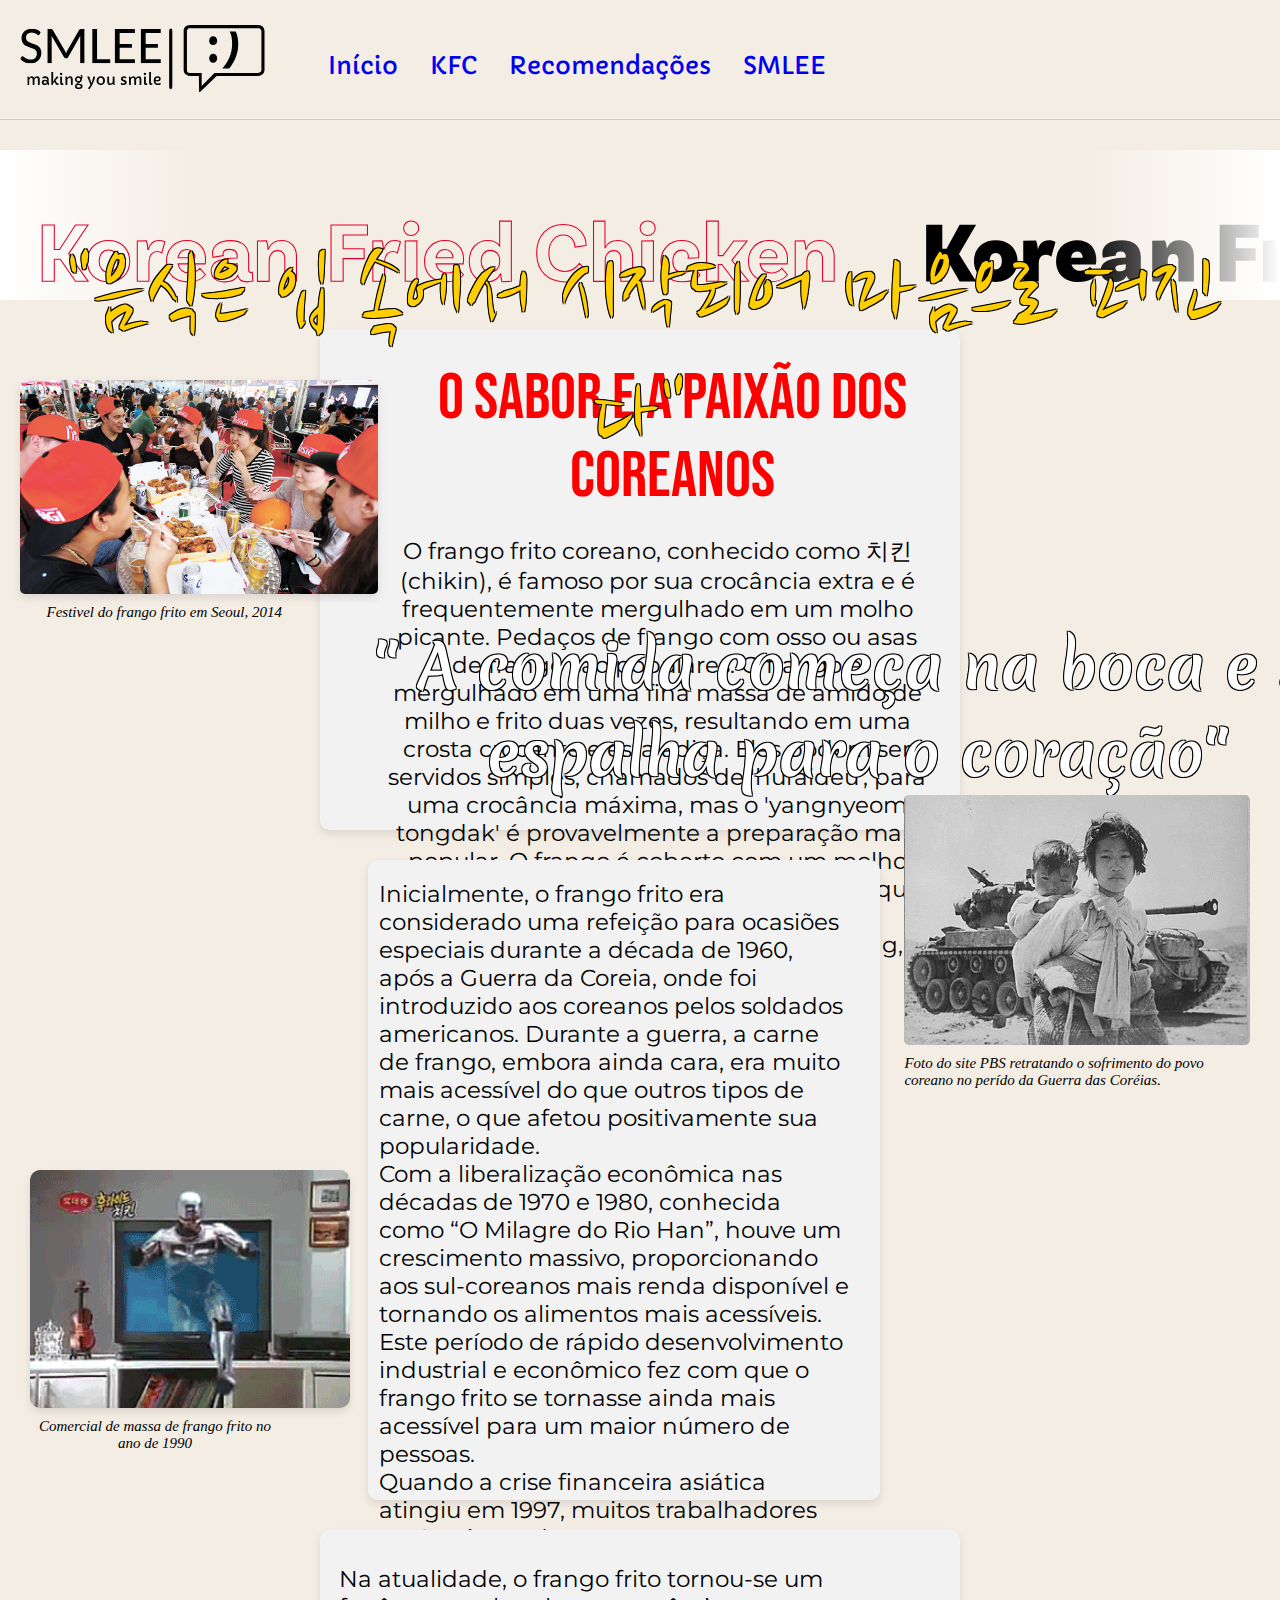
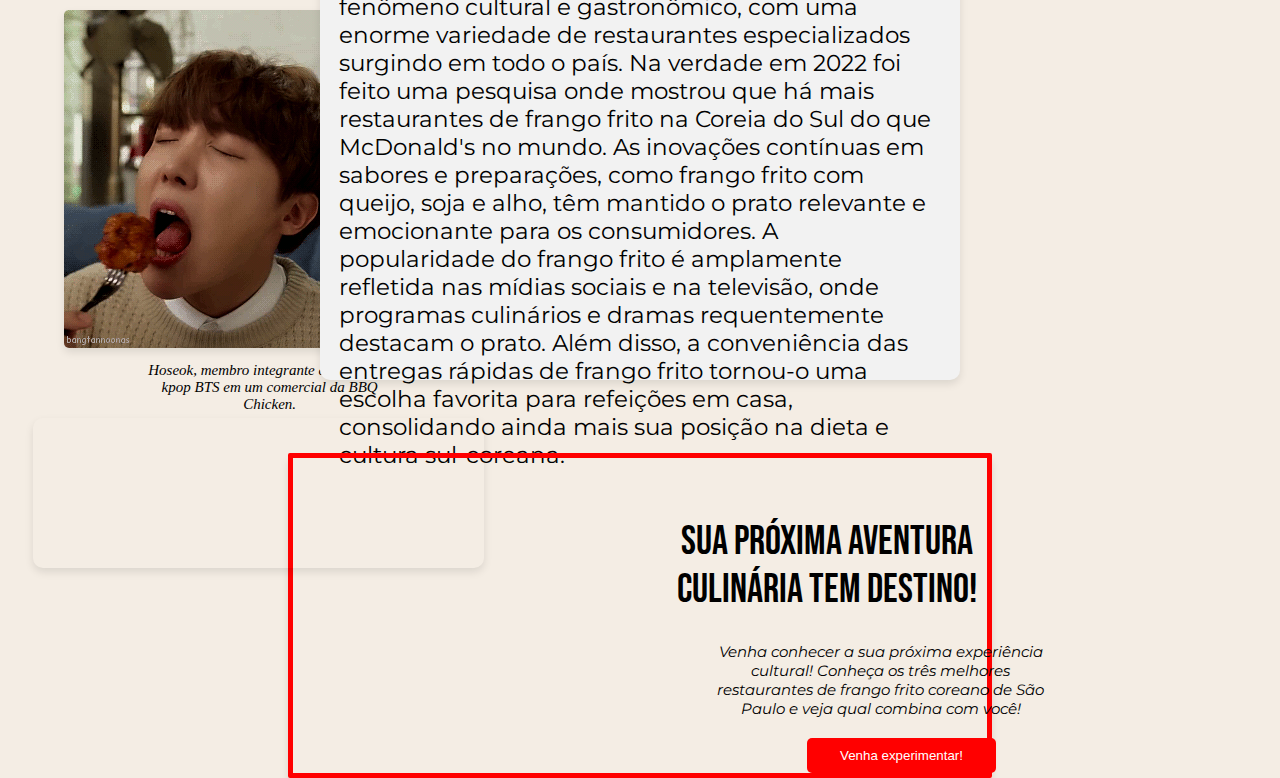
==== smlee smile/web-data-viz/public/index.html @ c0edd1e5 "Projeto upupup" ====
<!DOCTYPE html>
<html lang="pt-br">

<head>
    <meta charset="UTF-8">
    <meta name="viewport" content="width=device-width, initial-scale=1.0">
    <title>smlee the way to ur smile</title>
    <link rel="stylesheet" href="css/reset.css">
    <link rel="stylesheet" href="css/header.css">
    <link rel="stylesheet" href="css/main.css">
    <link rel="preconnect" href="https://fonts.googleapis.com">
    <link rel="preconnect" href="https://fonts.gstatic.com" crossorigin>
    <link
        href="https://fonts.googleapis.com/css2?family=Capriola&family=Carlito:ital,wght@0,400;0,700;1,400;1,700&display=swap"
        rel="stylesheet">
    <link href="https://fonts.googleapis.com/css2?family=Nanum+Brush+Script&display=swap" rel="stylesheet">
    <link href="https://fonts.googleapis.com/css2?family=Merienda:wght@300..900&display=swap" rel="stylesheet">
    <link href="https://fonts.googleapis.com/css2?family=Bebas+Neue&display=swap" rel="stylesheet">
    <link href="https://fonts.googleapis.com/css2?family=Montserrat&display=swap" rel="stylesheet">

</head>

<body>
    <header class="header" id="header">

        <video autoplay loop muted src="./assets/video-bg/ab2.mp4" type="video/mp4"
            alt="Vídeo de fundo fazendo o empratamento de frangos fritos estilo coreano, a cor é vermelha e estão em formato de pequenos cubos"></video>
        <p class="header__textoKR">"음식은 입 속에서 시작되어 마음으로 퍼진다" </p>
        <p class="header__textoBR">" A comida começa na boca e se espalha para o coração"</p>

        <nav>
            <div class="nav__header" id="nav__header">
                <div class="logo__header" id="#logo__header">
                    <a href="#header">
                        <img src="assets/icons/abaa.svg" class="smlee-icon" alt="Logo do site smlee" />
                </div>
                <ul class="a__header">
                    <a href="#header" alt="botão para parte o início do site" class='btn__texto'>Início</a>
                    <a href="#kfc" alt="botão para informações sobre KFC, Korean Fried Chicken"
                        class='btn__texto'>KFC</a>
                    <a href="./explore.html"
                        alt="botão para a pagina de recomendações de restaurantes de frango frito coreano"
                        class='btn__texto'>Recomendações</a>
                    <a href="#aboutme" alt="botão para sobre mim" class='btn__texto'>SMLEE</a>
                </ul>
            </div>
        </nav>
    </header>
    <main>

        <section class="counteudo">
            <div class="container">

                <div class="slider">
                    <div class="slider-banner">

                        <img src="./assets/Banner_01/a1.svg" alt="Banner escrito Korean Fried Chicken modelo 1">
                        <img src="./assets/Banner_01/a2.svg" alt="Banner escrito Korean Fried Chicken modelo 2">
                        <img src="./assets/Banner_01/a3.svg" alt="Banner escrito Korean Fried Chicken modelo 3"
                            id="kfc">

                        <img src="./assets/Banner_01/a1.svg" alt="Banner escrito Korean Fried Chicken modelo 1">
                        <img src="./assets/Banner_01/a2.svg" alt="Banner escrito Korean Fried Chicken modelo 2">
                        <img src="./assets/Banner_01/a3.svg" alt="Banner escrito Korean Fried Chicken modelo 3">
                    </div>
                </div>
                <div class="div__space"></div>
                <div class="content__kfc">
                    <div class="content__kfcimg">
                        <img src="./assets/FriedChicken/fc-festival.jpg" alt="">
                        <p>Festivel do frango frito em Seoul, 2014</p>
                    </div>


                    <div class="content__kfcstory">
                        <h1>O sabor e a paixão dos coreanos</h1>
                        <p> O frango frito coreano, conhecido como 치킨(chikin), é famoso por sua crocância extra e é
                            frequentemente mergulhado em um molho picante. Pedaços de frango com osso ou asas de frango
                            são populares. O frango é mergulhado em uma fina massa de amido de milho e frito duas vezes,
                            resultando em uma crosta crocante e estaladiça. Eles podem ser servidos simples, chamados de
                            'huraideu', para uma crocância máxima, mas o 'yangnyeom tongdak' é provavelmente a
                            preparação mais popular. O frango é coberto com um molho doce e picante de cor vermelha
                            brilhante que combina pasta de pimenta vermelha fermentada coreana chamada gochujang, alho,
                            xarope de arroz e ketchup.

                        </p>
                    </div>
                    <div class="div__space"></div>
                    <div class="content__past">
                        <div class="content__pastimg">
                            <img src="./assets/FriedChicken/korea-war.jpg" alt="">
                            <p>Foto do site PBS retratando o sofrimento do povo coreano no perído da Guerra das Coréias.
                            </p>
                        </div>
                        <div class="content__comlimg">
                            <img src="./assets/FriedChicken/robo-cop_kfc.gif" alt="">
                            <p>Comercial de massa de frango frito no ano de 1990</p>
                        </div>
                        <div class="content__pastStory">
                            <p> Inicialmente, o frango frito era considerado uma refeição para ocasiões especiais
                                durante a década de 1960, após a Guerra da Coreia, onde foi introduzido aos coreanos
                                pelos soldados americanos. Durante a guerra, a carne de frango, embora ainda cara, era
                                muito mais acessível do que outros tipos de carne, o que afetou positivamente sua
                                popularidade. <br>
                                Com a liberalização econômica nas décadas de 1970 e 1980, conhecida como “O Milagre do
                                Rio Han”, houve um crescimento massivo, proporcionando aos sul-coreanos mais renda
                                disponível e tornando os alimentos mais acessíveis. Este período de rápido
                                desenvolvimento industrial e econômico fez com que o frango frito se tornasse ainda mais
                                acessível para um maior número de pessoas.<br>
                                Quando a crise financeira asiática atingiu em 1997, muitos trabalhadores na Coreia
                                perderam seus empregos estáveis e corporativos, levando muitos a abrir lojas de frango
                                frito para viagem e entrega. Foi aí que o frango frito coreano, conhecido hoje,
                                realmente se tornou popular, consolidando sua posição como uma parte essencial da dieta
                                e cultura sul-coreana.</p>
                        </div>
                    </div>
                    <div class="div__space"></div>

                    <div class="content__modern">
                        <div class="content__modernimg">
                            <img src="./assets/FriedChicken/bts-kfc.gif" alt="">
                            <p>Hoseok, membro integrante do grupo de kpop BTS em um comercial da BBQ Chicken.</p>
                            <!-- mudar para Rap Monster  -->
                        </div>

                    </div>
                    <div class="content__modernstory">

                        <p>
                            Na atualidade, o frango frito tornou-se um fenômeno cultural e gastronômico, com
                            uma enorme variedade de restaurantes especializados surgindo em todo o país. Na verdade em
                            2022 foi feito uma pesquisa onde mostrou que há mais restaurantes de frango frito na Coreia
                            do Sul do que McDonald's no mundo. As inovações contínuas em sabores e preparações, como
                            frango frito com queijo, soja e alho, têm mantido o prato relevante e emocionante para os
                            consumidores. A popularidade do frango frito é amplamente refletida nas mídias sociais e na
                            televisão, onde programas culinários e dramas requentemente destacam o prato. Além disso, a
                            conveniência das entregas rápidas de frango frito tornou-o uma escolha favorita para
                            refeições em casa, consolidando ainda mais sua posição na dieta e cultura sul-coreana.

                        </p>
                    </div>
                    <div class="div__spaceBig"></div>
                    <div class="invitation">
                        <div class="invitation__video">
                            <video autoplay loop muted src="./assets/invitation/0604.mp4" type="video/mp4">
                            </video>
                        </div>
                        <div class="invitation__story">
                            <h1>Sua próxima aventura culinária tem destino!</h1><br>
                            <p>Venha conhecer a sua próxima experiência cultural! Conheça os três melhores restaurantes
                                de frango frito coreano de São Paulo e veja qual combina com você! </p>
                            <button onclick="window.location.href='./explore.html'">Venha experimentar!</button>
                        </div>
                    </div>

                </div>
            </div>
        </section>
    </main>
    <footer>


    </footer>
    <script>
        window.addEventListener("scroll", function () {
            const navHeader = document.querySelector(".nav__header");
            if (window.scrollY > 80) {
                navHeader.classList.add("scrolled");
            } else {
                navHeader.classList.remove("scrolled");
            }
        });

    </script>
</body>

</html>
---- smlee smile/web-data-viz/public/css/header.css ----
:root {
    --text-dark: #212529;
    --white: #ffffff;
    --max-width: 1800;
    --titulo: "Capriola", sans-serif;
    --texto: "Carlito", sans-serif;
    --tituloCorpo: "Bebas Neue";
    --textoCorpo: "Montserrat";
}

header {

    width: 100%;
    max-width: var(--max-width);

    margin: auto;

    top: 0;

    text-align: center;

    z-index: 1;

    /* flashbang/*/
     /* animation: sliderReveal 1s ease forwards;  */

     background-attachment: fixed;
     
   
}

video{
    width: 100%;
    height: 100%;

    z-index: -2;
    background-image: linear-gradient(rgba(12,3,51,0.3),(12,3,51,0.3));
    width: 100%;
}



a {
    text-decoration: none;
    transition: 0.3s;
    text-decoration-line: none;
    font-size: larger;  

}


nav {
    position: fixed;
    top: 0;

    width: 100%;
    max-width: var(--max-width);
    height: 120px;

    margin-inline: auto;

    font-family: var(--titulo);
    font-weight: 400;
    font-style: normal;

    background-color: #F4EDE4;

    z-index: 3;
}


.header__textoKR{

    position: absolute; 
    z-index: 1;

    width: 90%;

    font-size: 100px;
    font-family: "Nanum Brush Script", cursive;

    text-align: center; 
    color:#FFCE00;
    text-shadow: 
    -1px -1px 0 #000,  
     1px -1px 0 #000,
    -1px  1px 0 #000,
     1px  1px 0 #000;

    
    top: 40%; 
    left: 50%; 

    transform: translate(-50%, -50%); 
    /* animation: sliderRevealCenter 5s ease forwards;  */
 
    
}

.header__textoBR{

    position: absolute; 
    z-index: 1;
    
    width: 85%;

    font-size: 60px;
    font-family: "Merienda", cursive;
    font-weight: bold;
    text-align: center; 
    
    color: var(--white);
    text-shadow: 
    -1px -1px 0 #000,  
     1px -1px 0 #000,
    -1px  1px 0 #000,
     1px  1px 0 #000;

    
    top: 75%; 
    left: 50%; 

    transform: translate(-30%, -30%); 
    animation: sliderRevealCenter 6.5s ease forwards; 
 
    
}





.btn__texto{
    font-size: 24px;
}

.nav__header {
    display: flex;
    justify-content: space-between;
    width: 100%;
    height: 100%;

    color: #050505;
    font-size: 3rem;  

    padding-left: 20px;
    padding-top: 5px;
    padding-bottom: 5px;
    padding-right: 20px;


    z-index: 1; 

    /* animation: sliderReveal 1.5s ease forwards;  */

    border-bottom: 1px solid #ccc;

    /* transition: padding 140ms ease-in-out; */
    
}


.nav__header:after {
    content: '';
    position: fixed;
    top: 0;
    left: 0;
    width: 100%;
    height: 0;
    background-color: white;
    z-index: -1;
    transition: height 0.3s ease, background-color 0.3s ease;
    
}

.nav.scrolled::after {
    height: 90px;
    width: 100%; 
    background-color: white; 
    
}

.nav.scrolled {
    display: flex;
    justify-content: space-between;

    background-color:var(--white); 

    height: 120px; 
    width: 100%;

    transition: background-color 0.3s ease, height 0.3s ease; 
    z-index: 1;
}




.smlee-icon, .smlee-icon.scrolled {
    
   padding-top: 20px;

    width: 100%;

}



ul, ul.scrolled{
    display: flex;
    align-items: center;
    gap: 50px;

}


.logo__header, .logo_header.scrolled {
    display: flex;
    justify-content: space-around;
    align-items: flex-start;

    width: 20%;

    font-size: 20px;
    font-weight: 600;

    font-family: var(--titulo);   

    /* background-color:  rgb(250, 249, 156) ; */
    border-radius: 10%;  
    
}





.a__header{
    gap: 2rem;  
    
    padding-top: 1%;
    padding-right: 35%;
}



@keyframes smothScale{
    0% {transform: scale(1.05);}
    100%{transform: scale(1.15);}


}

@keyframes sliderReveal {
    0%{
        transform: translateY(30px);
        opacity: 0;
    }
    100%{
        transform: translateY(0);
        opacity: 1;
    }
}

@keyframes sliderRevealCenter {
    0% {
        transform: translate(-50%, -50%) translateY(30px);
        opacity: 0;
    }
    100% {
        transform: translate(-50%, -50%) translateY(0);
        opacity: 1;
    }
}

@keyframes border-animation {
    0% {
        border-width: 1px;
    }

    50% {
        border-left-width: 1.5px;
        border-bottom-width: 1.5px;
        border-right-width: 1.5px;
        border-top-width: 1.5px;
    }

    100% {
        border-left-width: 2px;
        border-bottom-width: 2px;
        border-right-width: 2px;
        border-top-width: 2px;
        border-radius: 5px;
    }
}
---- smlee smile/web-data-viz/public/css/main.css ----
html {

    scroll-behavior: smooth;

}

body {
    background-color: #F4EDE4;
}


a:visited {
    color: black;
}

a:hover {
    color: #000000;
}



.div__space {
    height: 30px;
}

.div__spaceBig {
    height: 73px;
}

.container {
    width: 100%;
    height: 100%;
    text-align: center;

}


.slider {
    height: 150px;
    margin: auto;
    position: relative;
    width: 100%;
    display: grid;
    place-items: center;
}

.slider {
    overflow: hidden;
    padding: 60px 0;
    white-space: nowrap;
    position: relative;
}

.slider::before,
.slider::after {
    position: absolute;
    top: 0;
    width: 200px;
    height: 100%;
    content: "";
    /* z-index: 2; */
}

.slider::before {
    left: 0;
    background: linear-gradient(to left, rgba(255, 255, 255, 0), white);
}

.slider::after {
    right: 0;
    background: linear-gradient(to right, rgba(255, 255, 255, 0), white);
}

.slider-banner {
    display: inline-block;
    animation: 40s slide infinite linear;
}


.slider-banner {
    position: relative;
}

.slider-banner img {
    height: 100px;
    margin: 0 30px;


}

.content__kfcimg {
    position: relative;
    display: flex;
    flex-direction: column;


    width: 28%;

    margin: 30px -10px;
    left: 30px;

    position: absolute;
    z-index: 1;

}

.content__kfcimg img {
    margin-top: 20px;

    box-shadow: 0 4px 8px rgba(0, 0, 0, 0.1);

    border-radius: 5px;

}

.content__kfcimg p {

    font-size: 15px;
    font-style: italic;

    margin-top: 10px;
    margin-right: 70px;

}



.content__kfcstory {
    display: flex;
    flex-direction: column;

    width: 50%;
    height: 500px;
    min-height: 300px;

    background-color: #f2f2f2;

    margin: 0 auto;
    position: relative;
    /* z-index: 1; */
    padding-left: 5%;


    box-shadow: 0 4px 8px rgba(0, 0, 0, 0.1);
    border-radius: 10px;
}

.content__kfcstory h1 {

    color: red;
    font-family: var(--tituloCorpo);

    font-style: normal;
    font-size: 65px;

    align-self: center;

    margin-top: 30px;
}

.content__kfcstory p {

    font-family: var(--textoCorpo);
    font-style: normal;

    font-size: 23px;

    margin-left: auto;
    margin: 20px 30px 0 0;

    text-align: center;


}


.content__pastimg {

    display: flex;
    flex-direction: column;
    width: 27%;

    right: 30px;

    margin-top: -65px;


    position: absolute;
    z-index: 1;

}


.content__pastimg img {

    border-radius: 5px;
}

.content__pastimg p {

    font-size: 15px;
    font-style: italic;

    margin-top: 10px;
    margin-right: 5px;

    text-align: start;
}



.content__pastStory {


    width: 40%;
    height: 640px;
    min-height: 300px;

    position: relative;
    /* z-index: 1; */

    margin: 0 10px;
    padding-top: 1.5%;
    padding-left: 0.8%;
    left: 28%;

    box-shadow: 0 4px 8px rgba(0, 0, 0, 0.1);

    background-color: #f2f2f2;

    border-radius: 10px;


}

.content__pastStory p {
    font-family: var(--textoCorpo);
    font-style: normal;

    font-size: 23px;



    align-self: flex-start;
    margin-left: auto;
    margin: 1px 30px 0 0;


    text-align: start;


}

.content__comlimg {
    position: relative;
    display: flex;
    flex-direction: column;
    height: 400px;
    width: 25%;

    margin: 290px -10px;
    left: 40px;


    position: absolute;
    /* z-index: 1; */


}

.content__comlimg img {
    margin-top: 20px;

    box-shadow: 0 4px 8px rgba(0, 0, 0, 0.1);

    border-radius: 10px;

}

.content__comlimg p {

    font-size: 15px;
    font-style: italic;

    margin-top: 10px;
    margin-right: 70px;
}

.content__modernimg {


    width: 55%;
    height: 55%;

    margin-top: 80px;
    left: -12%;


    position: absolute;
    /* z-index: 1; */


}

.content__modernimg img {

    box-shadow: 0 4px 8px rgba(0, 0, 0, 0.1);
    border-radius: 5px;
}

.content__modernimg p {

    width: 35%;
    height: 45%;


    font-size: 15px;
    font-style: italic;

    margin-top: 10px;
    margin-left: 300px;


}



.content__modernstory {
    display: flex;
    flex-direction: column;


    width: 50%;
    height: 450px;
    min-height: 300px;

    background-color: #f2f2f2;

    margin: 0 auto;

    padding-top: 15px;
    padding-bottom: 10px;
    padding-left: 1.5%;
    position: relative;
    /* z-index: 1; */

    box-shadow: 0 4px 8px rgba(0, 0, 0, 0.1);

    border-radius: 10px;

}


.content__modernstory p {

    font-family: var(--textoCorpo);
    font-style: normal;

    font-size: 23px;

    margin-left: auto;
    margin: 20px 20px 0 0;

    text-align: start;

}



.invitation {
    display: flex;
    flex-direction: column;

    width: 55%;
    min-height: 300px;

    margin: 0 auto;
    position: relative;
    /* z-index: 1; */
    padding-left: 5%;


    box-shadow: 0 8px 8px rgba(0, 0, 0, 0.1);
    border-radius: 2px;

    border: 5px solid red;
    ;

}

.invitation__story {
    display: flex;
    flex-direction: column;

}

.invitation__video {
    position: relative;
    display: flex;
    flex-direction: column;

    width: 65%;


    margin: -40px -10px;
    left: -250px;

    position: absolute;
    z-index: 1;


}

.invitation__video video {
    box-shadow: 0 4px 8px rgba(0, 0, 0, 0.1);
    border-radius: 10px;
}

.invitation__story h1 {
    font-family: var(--tituloCorpo);
    font-style: normal;
    font-size: 40px;

    align-self: center;

    margin-top: 60px;
    margin-left: 310px;
}

.invitation__story p {
    font-family: var(--textoCorpo);
    font-size: 15px;
    font-style: italic;

    width: 52%;

    margin-top: 10px;
    margin-left: 360px;


}

.invitation__story button {
    background-color: #FF0000;
    color: #FFFFFF;

    padding: 10px 20px;

    width: 30%;

    margin-top: 20px;
    margin-left: 450px;

    border: none;
    border-radius: 5px;

    cursor: pointer;
}

.invitation__story button:hover {
    background-color: #F00;
}



@keyframes slide {
    from {
        transform: translateX(0);
    }

    to {
        transform: translateX(-100%)
    }
}
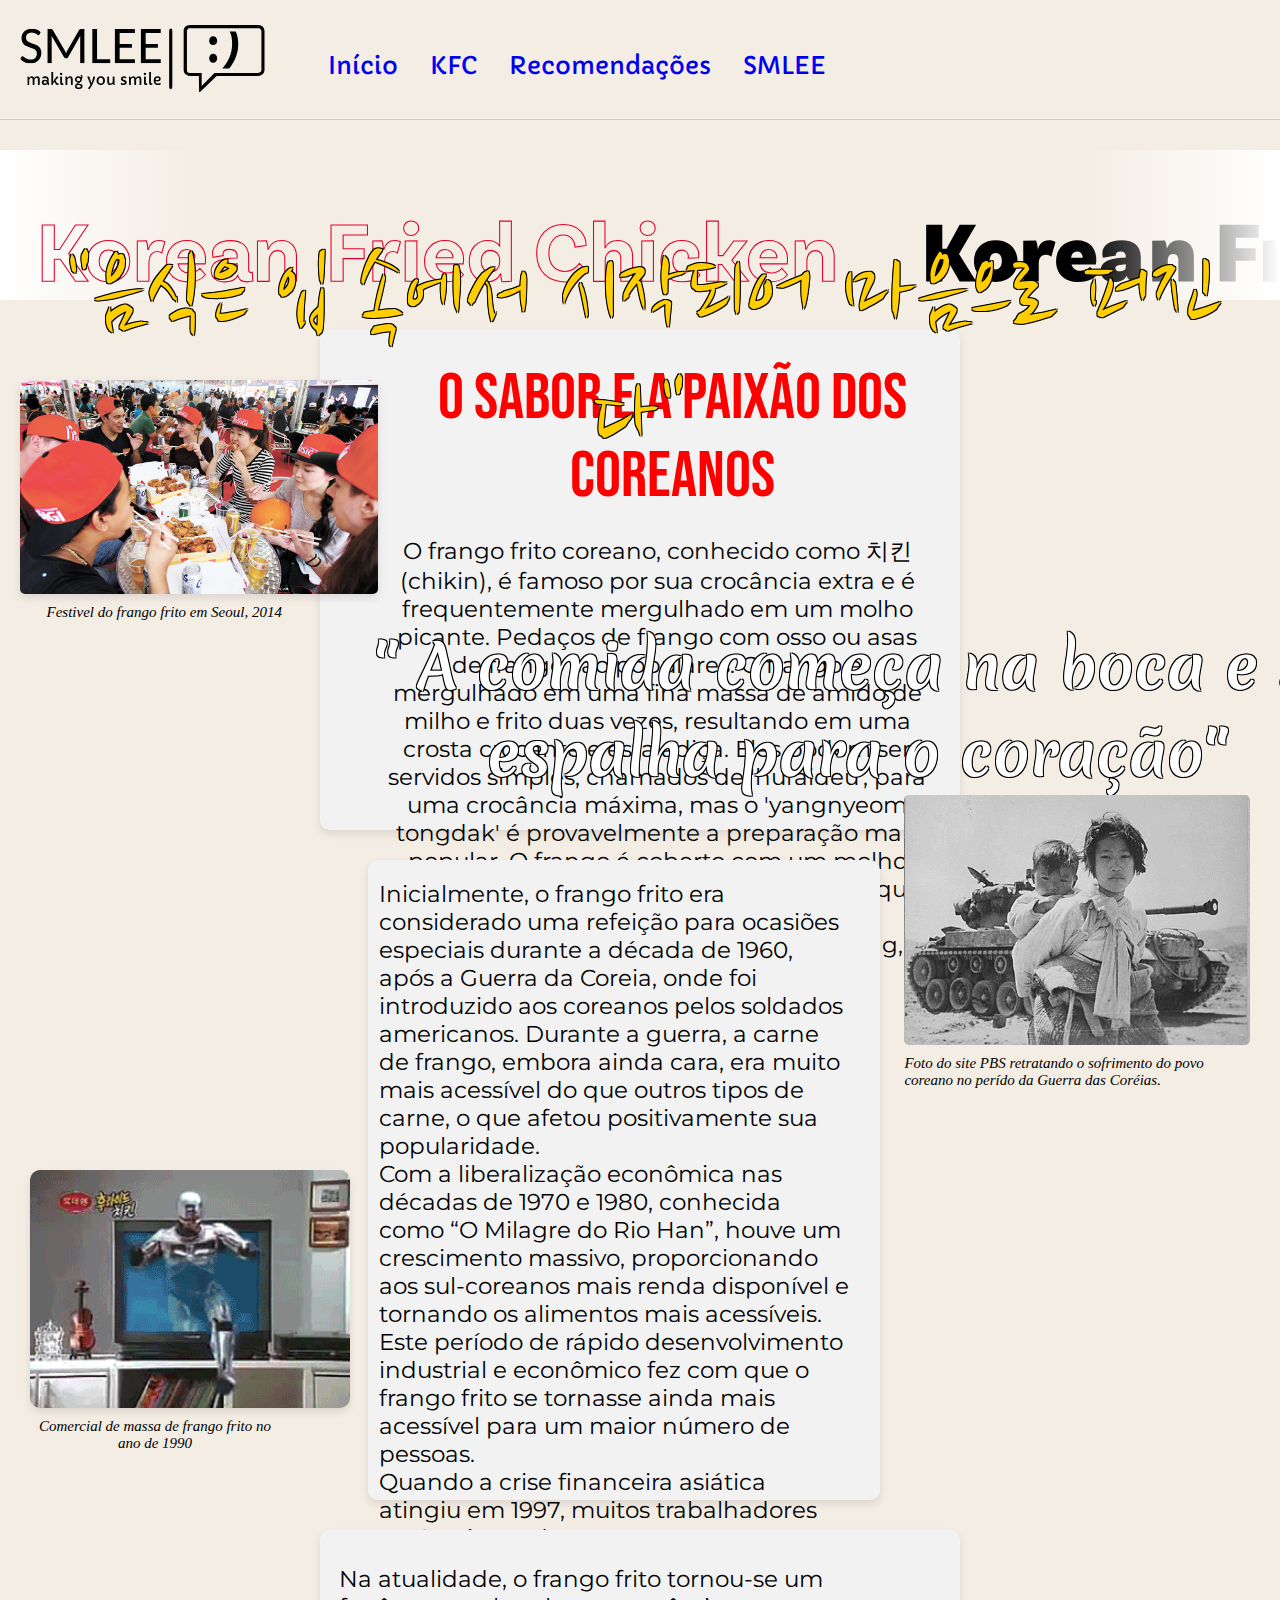
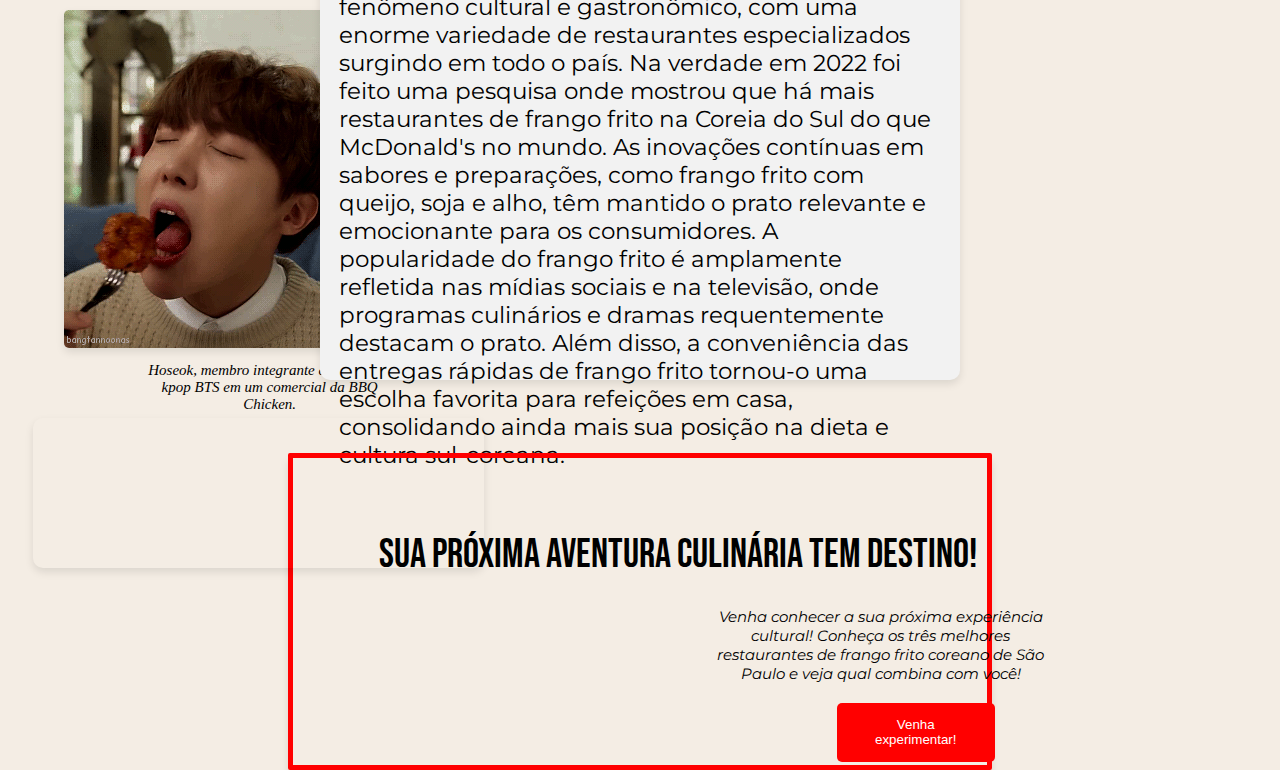
==== commit dbf7576b: "up" ====
--- a/smlee smile/web-data-viz/public/index.html
+++ b/smlee smile/web-data-viz/public/index.html
@@ -41,7 +41,7 @@
                     <a href="./explore.html"
                         alt="botão para a pagina de recomendações de restaurantes de frango frito coreano"
                         class='btn__texto'>Recomendações</a>
-                    <a href="#aboutme" alt="botão para sobre mim" class='btn__texto'>SMLEE</a>
+                    <a href="./smlee.html" alt="botão para sobre mim" class='btn__texto'>SMLEE</a>
                 </ul>
             </div>
         </nav>
@@ -145,6 +145,7 @@
                             <video autoplay loop muted src="./assets/invitation/0604.mp4" type="video/mp4">
                             </video>
                         </div>
+                        <div class="div__spaceBig"></div>
                         <div class="invitation__story">
                             <h1>Sua próxima aventura culinária tem destino!</h1><br>
                             <p>Venha conhecer a sua próxima experiência cultural! Conheça os três melhores restaurantes
@@ -159,7 +160,18 @@
     </main>
     <footer>
 
-
+        <!-- <div class="story">
+            <h1>Bom Retiro: Little Seoul</h1>
+            <p>Região formada por diversos imigrantes, o bairro do Bom Retiro, em São Paulo, concentra
+                boa parte dos
+                sul-coreanos no País e precisa estar no roteiro de quem mora ou passa pela cidade e
+                admira essa
+                cultura. Por isso, preparamos a lista abaixo, com lugares que você precisa conhecer.</p>
+            <div class="img_story">
+                <img src="./assets/bg/banner_bom_retiro_01.png"
+                    alt="Vila multicultural – Bom Retiro, São Paulo”, de Joo Jae Bum">
+            </div>
+        </div> -->
     </footer>
     <script>
         window.addEventListener("scroll", function () {
--- a/smlee smile/web-data-viz/public/css/main.css
+++ b/smlee smile/web-data-viz/public/css/main.css
@@ -28,6 +28,7 @@
 
 .div__spaceBig {
     height: 73px;
+    width: 100%;
 }
 
 .container {
@@ -250,8 +251,6 @@
 
 
     text-align: start;
-
-
 }
 
 .content__comlimg {
@@ -369,6 +368,55 @@
 }
 
 
+.story{
+    position: absolute;
+
+    top: 0;
+
+    display: flex;
+    flex-direction: column;
+
+    align-items: center;
+    justify-content: center;
+    
+    width: 100%;
+    height: 40%;
+    
+   
+
+    z-index: 5;
+}
+
+.img_story  img {
+   
+    width: 300px;
+    z-index: 3;
+}
+
+.story h1{
+
+    color: red;
+    font-family: var(--tituloCorpo);
+
+    font-style: normal;
+    font-size: 65px;
+
+    align-self: center;
+
+    margin-top: 30px;
+}
+
+.story p{
+    font-family: var(--textoCorpo);
+    font-style: normal;
+
+    font-size: 23px;
+
+  margin: 20px 30px 0 0;
+
+    text-align: center;
+}
+
 
 .invitation {
     display: flex;
@@ -395,6 +443,8 @@
     display: flex;
     flex-direction: column;
 
+    height: 26vh;
+
 }
 
 .invitation__video {
@@ -424,10 +474,10 @@
     font-style: normal;
     font-size: 40px;
 
-    align-self: center;
-
-    margin-top: 60px;
-    margin-left: 310px;
+
+    text-align:end;
+    margin-right: 10px;
+  
 }
 
 .invitation__story p {
@@ -449,10 +499,13 @@
 
     padding: 10px 20px;
 
-    width: 30%;
+    width: 25%;
+    height: 25%;
+
+    transition: width 0.5s ease, height 0.5s ease; 
 
     margin-top: 20px;
-    margin-left: 450px;
+    margin-left: 480px;
 
     border: none;
     border-radius: 5px;
@@ -462,6 +515,9 @@
 
 .invitation__story button:hover {
     background-color: #F00;
+
+    transform: scale(1.2)
+    
 }
 
 
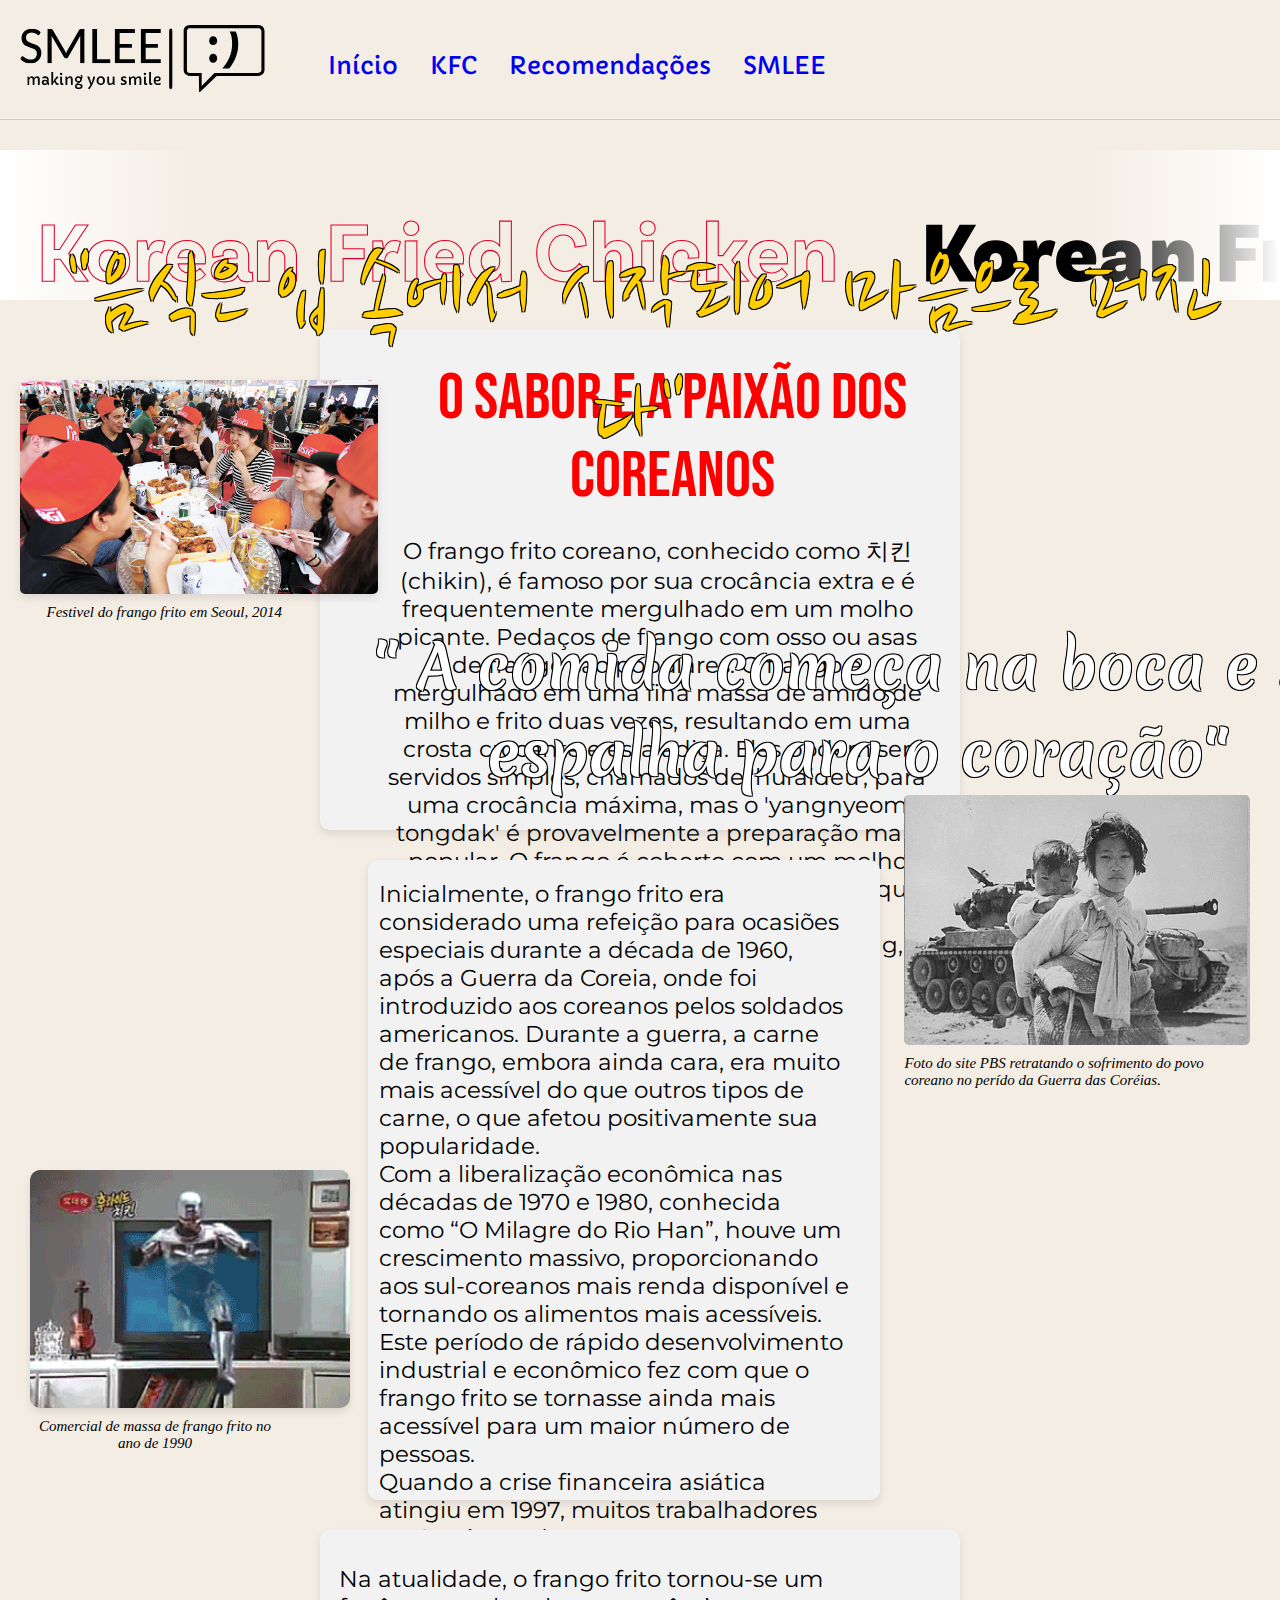
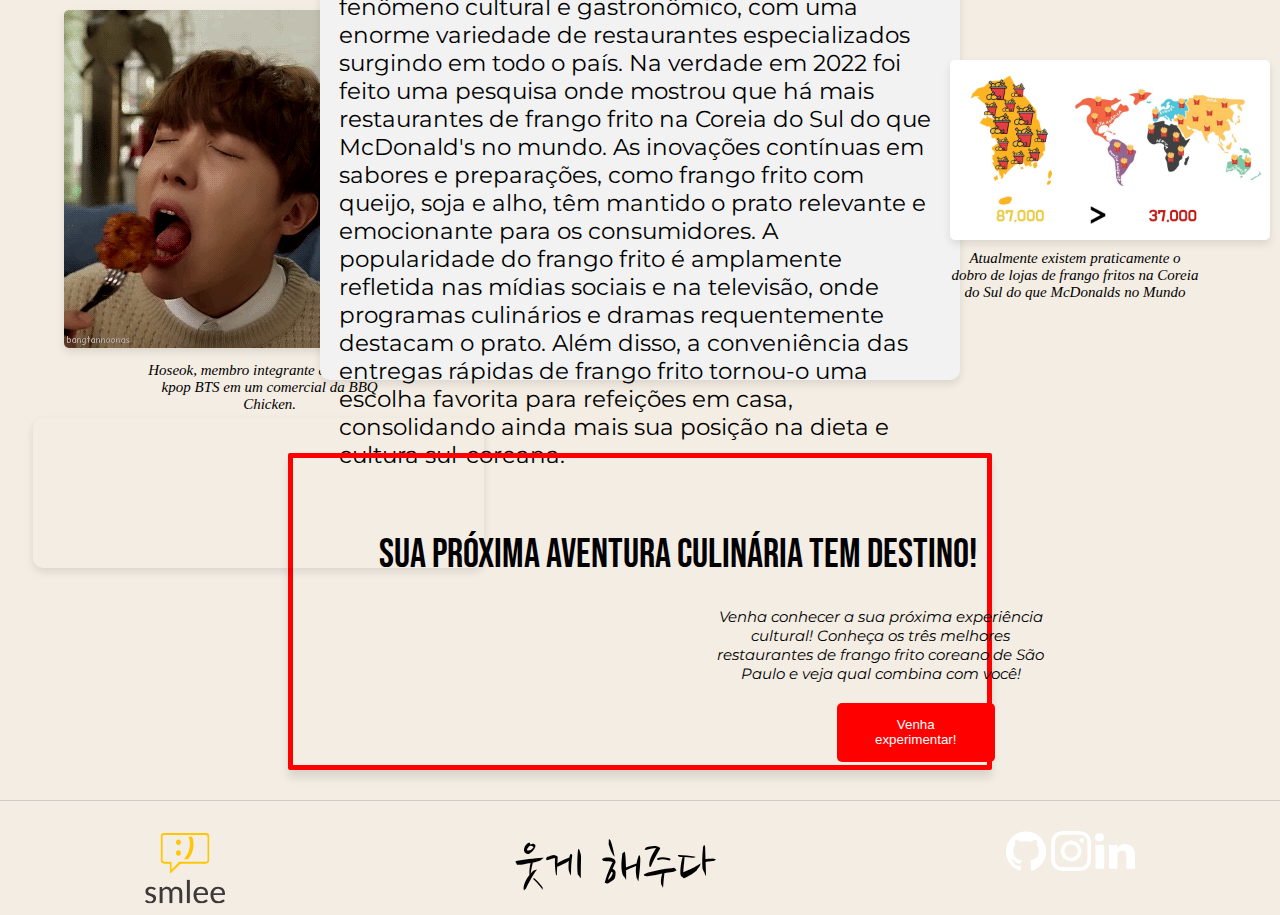
==== commit b29bc709: "hehe" ====
--- a/smlee smile/web-data-viz/public/index.html
+++ b/smlee smile/web-data-viz/public/index.html
@@ -29,6 +29,7 @@
         <p class="header__textoBR">" A comida começa na boca e se espalha para o coração"</p>
 
         <nav>
+            
             <div class="nav__header" id="nav__header">
                 <div class="logo__header" id="#logo__header">
                     <a href="#header">
@@ -124,6 +125,10 @@
                         </div>
 
                     </div>
+                    <div class="content__kfcimg2">
+                        <img src="./assets/mcd.jpg" alt="">
+                        <p>Atualmente existem praticamente o dobro de lojas de frango fritos na Coreia do Sul do que McDonalds no Mundo </p>
+                    </div>
                     <div class="content__modernstory">
 
                         <p>
@@ -159,19 +164,31 @@
         </section>
     </main>
     <footer>
-
-        <!-- <div class="story">
-            <h1>Bom Retiro: Little Seoul</h1>
-            <p>Região formada por diversos imigrantes, o bairro do Bom Retiro, em São Paulo, concentra
-                boa parte dos
-                sul-coreanos no País e precisa estar no roteiro de quem mora ou passa pela cidade e
-                admira essa
-                cultura. Por isso, preparamos a lista abaixo, com lugares que você precisa conhecer.</p>
-            <div class="img_story">
-                <img src="./assets/bg/banner_bom_retiro_01.png"
-                    alt="Vila multicultural – Bom Retiro, São Paulo”, de Joo Jae Bum">
-            </div>
-        </div> -->
+        <div id="footer">
+            <img src="assets/icons/logo_this.svg" class="smleee" alt="">
+        </div>
+    
+        <div id="mensagemFooter">
+            <span> 웃게 해주다</span>
+        </div>
+    
+        <div id="contact">
+            <a href="https://github.com/Rafaelsmlee">
+                <img src="assets/footer/github.png" alt="GitHub" width="40px">
+            </a>
+    
+            <a href="https://www.instagram.com/rafews">
+                <img src="assets/footer/instagram.png" alt="Instagram" width="40px">
+            </a>
+    
+            <a href="https://www.linkedin.com/in/gustavo-kohatsu-22b8a3267/">
+                <img src="assets/footer/linkedin.png" width="40px">
+            </a>
+    
+        </div>
+    
+    
+    
     </footer>
     <script>
         window.addEventListener("scroll", function () {
--- a/smlee smile/web-data-viz/public/css/main.css
+++ b/smlee smile/web-data-viz/public/css/main.css
@@ -118,6 +118,43 @@
 }
 
 .content__kfcimg p {
+
+    font-size: 15px;
+    font-style: italic;
+
+    margin-top: 10px;
+    margin-right: 70px;
+
+}
+
+
+.content__kfcimg2 {
+    position: relative;
+    display: flex;
+    flex-direction: column;
+
+
+    width: 25%;
+
+    margin: 110px -20px;
+    right: 30px;
+    
+
+    position: absolute;
+    z-index: 1;
+
+}
+
+.content__kfcimg2 img {
+    margin-top: 20px;
+
+    box-shadow: 0 4px 8px rgba(0, 0, 0, 0.1);
+
+    border-radius: 5px;
+
+}
+
+.content__kfcimg2 p {
 
     font-size: 15px;
     font-style: italic;
@@ -530,4 +567,57 @@
     to {
         transform: translateX(-100%)
     }
-}+}
+
+footer {
+    height: 10vh;
+    width: 100%;
+    margin-top: 30px;
+    padding-top: 30px;
+    text-align: center;
+    display: flex;
+    justify-content: space-around;
+
+    border-top: 1px solid #ccc;
+  
+  }
+
+
+  #contact{
+   gap:60px
+  }
+  
+#mensagemFooter{
+   text-align: center;
+    font-family: "Nanum Brush Script", cursive;
+    font-weight: 400;
+    font-size: 60px;
+}
+
+  .smleee{
+    width: 80px;
+    height: 80px;
+  }
+
+  .abtmsgs{
+    font-size: 15px;
+  }
+
+  .ods{
+    height: 300px;
+    width: 300px;
+    display: flex;
+    flex-direction: row;
+    align-items: center;
+
+    
+
+    z-index:5;
+
+  }
+
+  .ods img{
+    height: 80%;
+    width: 80%;
+
+  }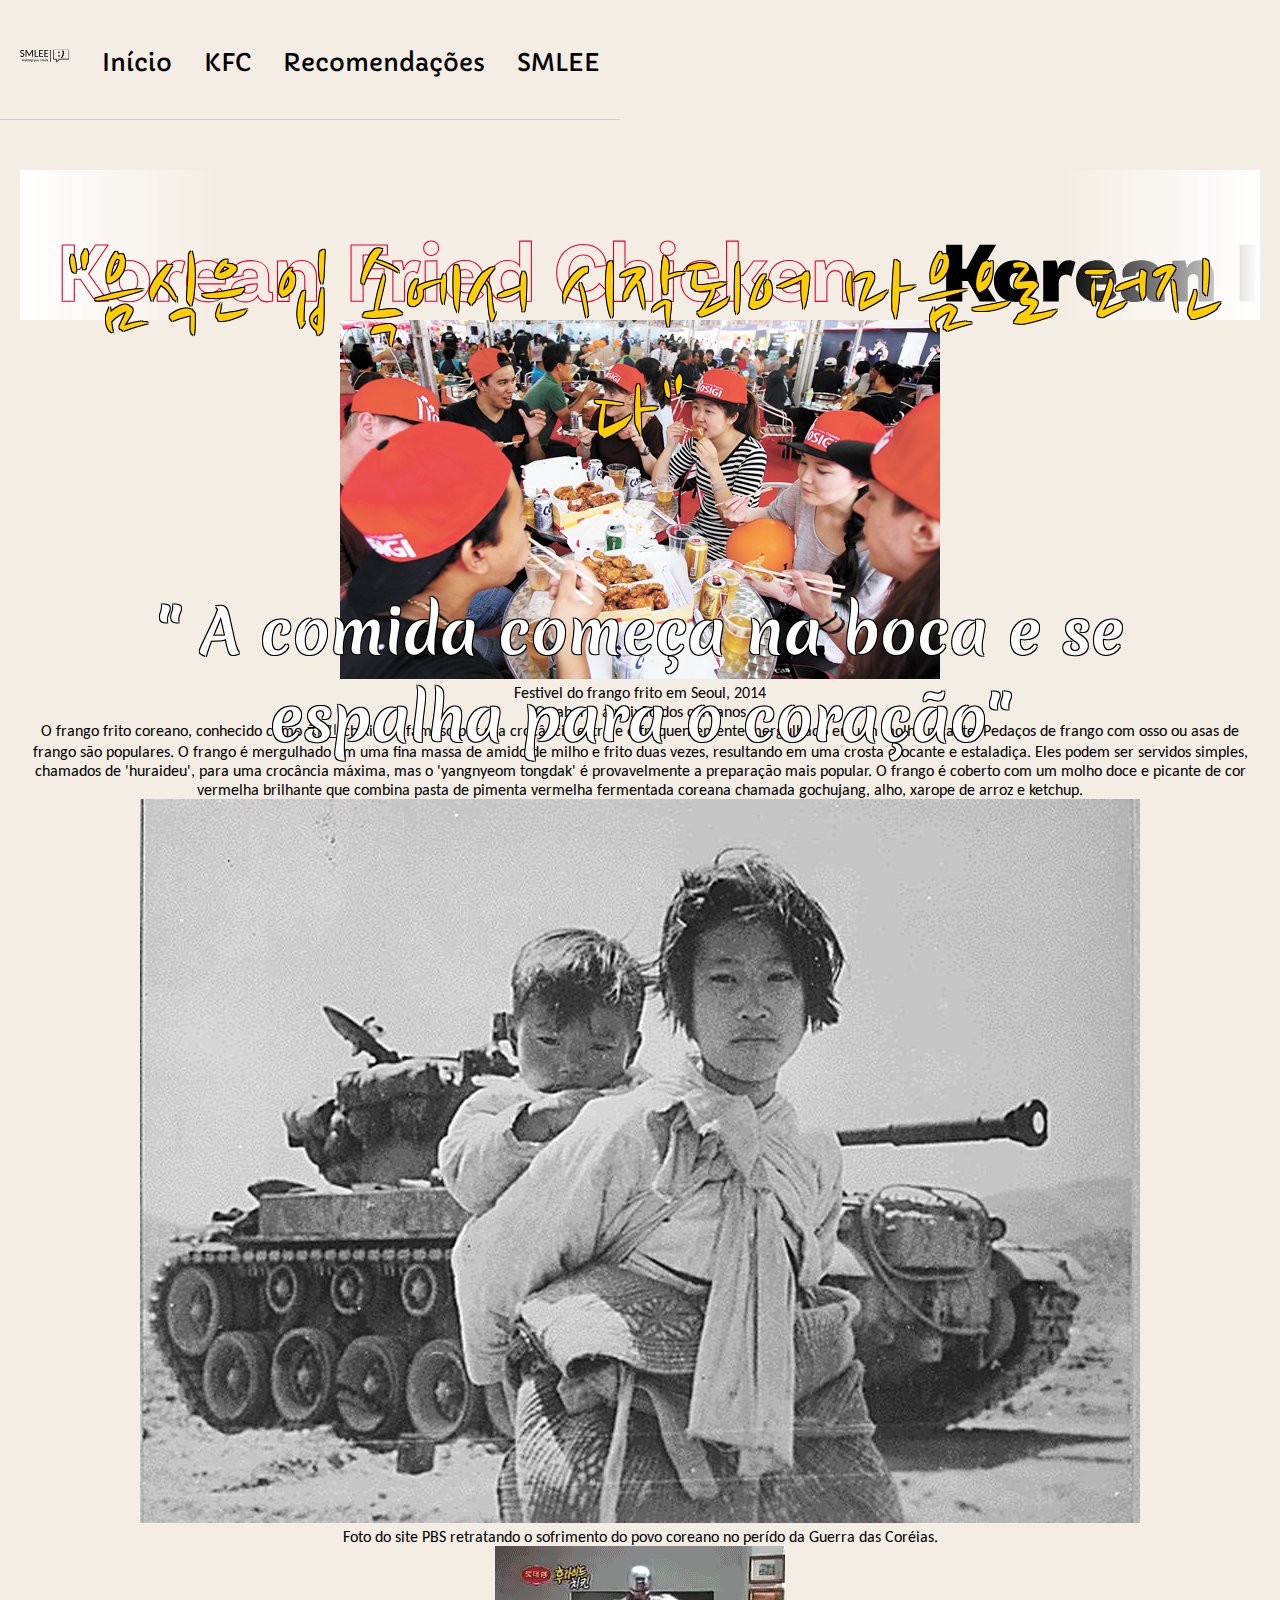
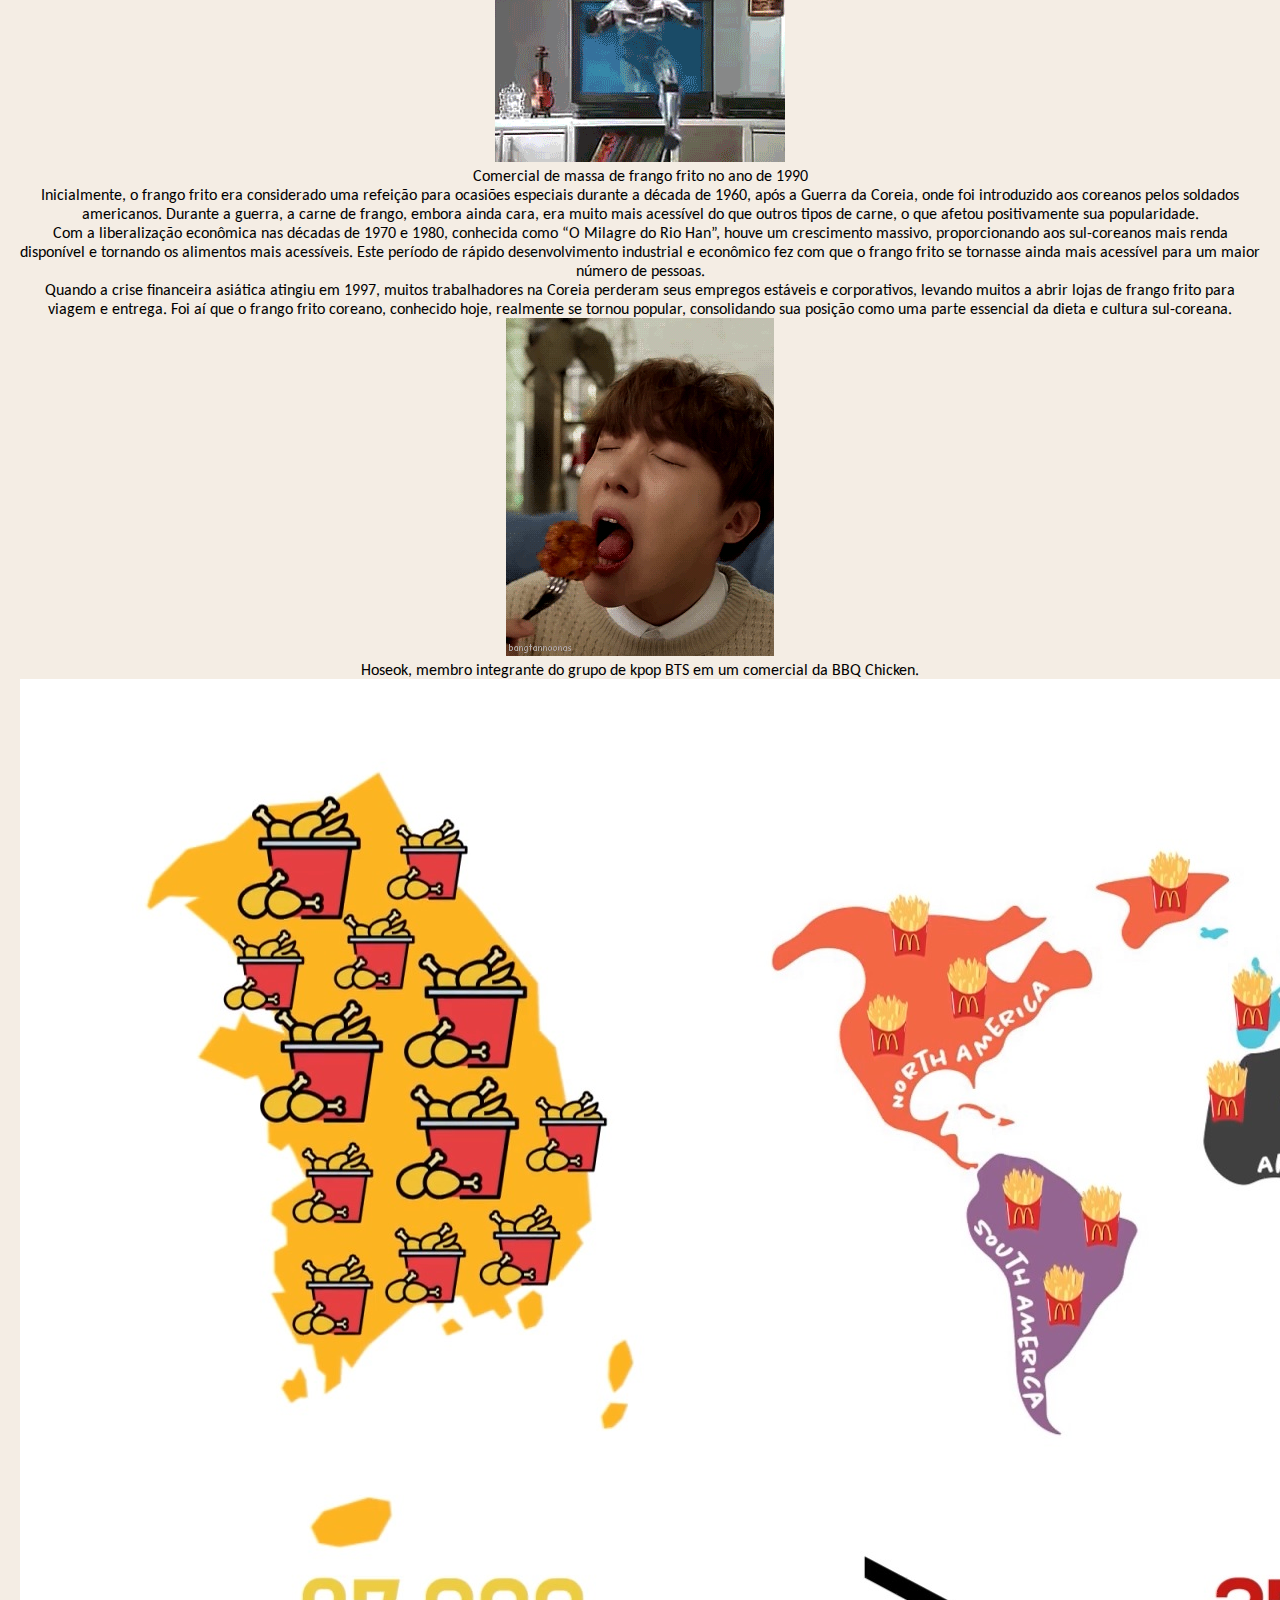
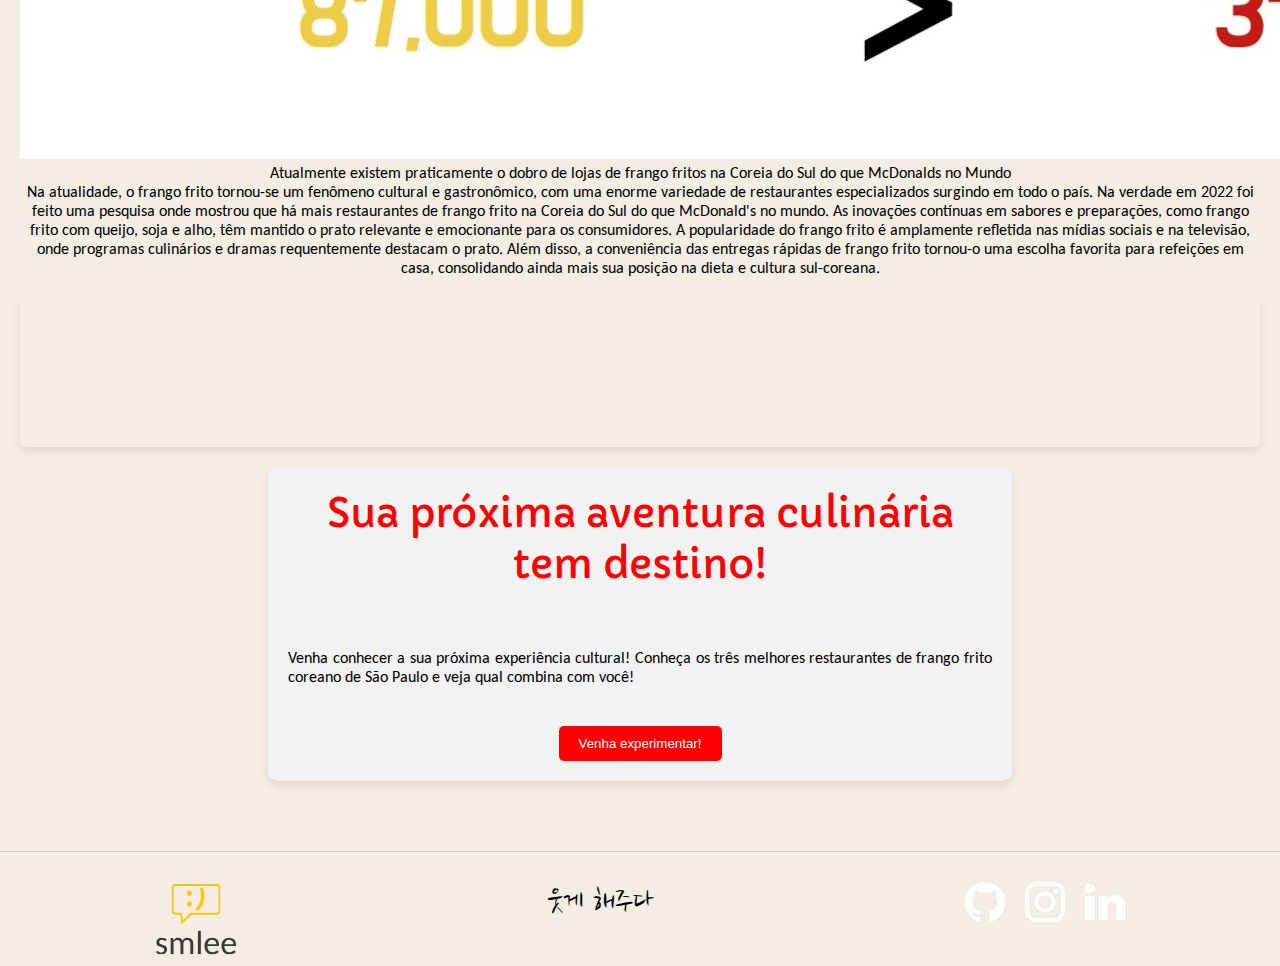
==== commit 89c28a5a: "hehe" ====
--- a/smlee smile/web-data-viz/public/index.html
+++ b/smlee smile/web-data-viz/public/index.html
@@ -191,14 +191,14 @@
     
     </footer>
     <script>
-        window.addEventListener("scroll", function () {
-            const navHeader = document.querySelector(".nav__header");
-            if (window.scrollY > 80) {
-                navHeader.classList.add("scrolled");
-            } else {
-                navHeader.classList.remove("scrolled");
-            }
-        });
+        // window.addEventListener("scroll", function () {
+        //     const navHeader = document.querySelector(".nav__header");
+        //     if (window.scrollY > 80) {
+        //         navHeader.classList.add("scrolled");
+        //     } else {
+        //         navHeader.classList.remove("scrolled");
+        //     }
+        // });
 
     </script>
 </body>
--- a/smlee smile/web-data-viz/public/css/header.css
+++ b/smlee smile/web-data-viz/public/css/header.css
@@ -1,164 +1,72 @@
 :root {
     --text-dark: #212529;
     --white: #ffffff;
-    --max-width: 1800;
+    --max-width: 1800px;
     --titulo: "Capriola", sans-serif;
     --texto: "Carlito", sans-serif;
     --tituloCorpo: "Bebas Neue";
     --textoCorpo: "Montserrat";
 }
 
+* {
+    margin: 0;
+    padding: 0;
+    box-sizing: border-box;
+}
+
+body {
+    font-family: var(--texto);
+    color: var(--text-dark);
+    background-color: #f4ede4;
+}
+
 header {
-
     width: 100%;
     max-width: var(--max-width);
-
     margin: auto;
-
-    top: 0;
-
-    text-align: center;
-
+    text-align: center;
     z-index: 1;
-
-    /* flashbang/*/
-     /* animation: sliderReveal 1s ease forwards;  */
-
-     background-attachment: fixed;
-     
-   
-}
-
-video{
-    width: 100%;
-    height: 100%;
-
-    z-index: -2;
-    background-image: linear-gradient(rgba(12,3,51,0.3),(12,3,51,0.3));
-    width: 100%;
-}
-
-
+    background-attachment: fixed;
+}
+
+header video {
+    width: 100%;
+    height: auto;
+    z-index: -1;
+}
 
 a {
     text-decoration: none;
-    transition: 0.3s;
-    text-decoration-line: none;
-    font-size: larger;  
-
-}
-
+    font-size: larger;
+    transition: color 0.3s;
+}
+
+a:hover {
+    color: #FFCE00;
+}
 
 nav {
     position: fixed;
     top: 0;
-
     width: 100%;
     max-width: var(--max-width);
     height: 120px;
-
     margin-inline: auto;
-
     font-family: var(--titulo);
-    font-weight: 400;
-    font-style: normal;
-
-    background-color: #F4EDE4;
-
+    background-color: #f4ede4;
     z-index: 3;
-}
-
-
-.header__textoKR{
-
-    position: absolute; 
-    z-index: 1;
-
-    width: 90%;
-
-    font-size: 100px;
-    font-family: "Nanum Brush Script", cursive;
-
-    text-align: center; 
-    color:#FFCE00;
-    text-shadow: 
-    -1px -1px 0 #000,  
-     1px -1px 0 #000,
-    -1px  1px 0 #000,
-     1px  1px 0 #000;
-
-    
-    top: 40%; 
-    left: 50%; 
-
-    transform: translate(-50%, -50%); 
-    /* animation: sliderRevealCenter 5s ease forwards;  */
- 
-    
-}
-
-.header__textoBR{
-
-    position: absolute; 
-    z-index: 1;
-    
-    width: 85%;
-
-    font-size: 60px;
-    font-family: "Merienda", cursive;
-    font-weight: bold;
-    text-align: center; 
-    
-    color: var(--white);
-    text-shadow: 
-    -1px -1px 0 #000,  
-     1px -1px 0 #000,
-    -1px  1px 0 #000,
-     1px  1px 0 #000;
-
-    
-    top: 75%; 
-    left: 50%; 
-
-    transform: translate(-30%, -30%); 
-    animation: sliderRevealCenter 6.5s ease forwards; 
- 
-    
-}
-
-
-
-
-
-.btn__texto{
-    font-size: 24px;
+    transition: background-color 0.3s, height 0.3s;
 }
 
 .nav__header {
     display: flex;
     justify-content: space-between;
-    width: 100%;
+    align-items: center;
     height: 100%;
-
-    color: #050505;
-    font-size: 3rem;  
-
-    padding-left: 20px;
-    padding-top: 5px;
-    padding-bottom: 5px;
-    padding-right: 20px;
-
-
-    z-index: 1; 
-
-    /* animation: sliderReveal 1.5s ease forwards;  */
-
+    padding: 5px 20px;
+    font-size: 3rem;
     border-bottom: 1px solid #ccc;
-
-    /* transition: padding 140ms ease-in-out; */
-    
-}
-
+}
 
 .nav__header:after {
     content: '';
@@ -167,96 +75,149 @@
     left: 0;
     width: 100%;
     height: 0;
-    background-color: white;
+    background-color: var(--white);
     z-index: -1;
     transition: height 0.3s ease, background-color 0.3s ease;
-    
 }
 
 .nav.scrolled::after {
     height: 90px;
-    width: 100%; 
-    background-color: white; 
-    
 }
 
 .nav.scrolled {
-    display: flex;
-    justify-content: space-between;
-
-    background-color:var(--white); 
-
-    height: 120px; 
-    width: 100%;
-
-    transition: background-color 0.3s ease, height 0.3s ease; 
-    z-index: 1;
-}
-
-
-
-
-.smlee-icon, .smlee-icon.scrolled {
-    
-   padding-top: 20px;
-
-    width: 100%;
-
-}
-
-
-
-ul, ul.scrolled{
+    background-color: var(--white);
+    height: 90px;
+}
+
+.smlee-icon {
+    width: 50px;
+    height: 50px;
+}
+
+.smlee-icon.scrolled {
+    padding-top: 20px;
+}
+
+ul {
     display: flex;
     align-items: center;
     gap: 50px;
-
-}
-
-
-.logo__header, .logo_header.scrolled {
-    display: flex;
-    justify-content: space-around;
-    align-items: flex-start;
-
+}
+
+.logo__header {
+    display: flex;
+    justify-content: center;
+    align-items: center;
     width: 20%;
-
     font-size: 20px;
     font-weight: 600;
-
-    font-family: var(--titulo);   
-
-    /* background-color:  rgb(250, 249, 156) ; */
-    border-radius: 10%;  
-    
-}
-
-
-
-
-
-.a__header{
-    gap: 2rem;  
-    
+    font-family: var(--titulo);
+}
+
+.a__header {
+    display: flex;
+    gap: 2rem;
     padding-top: 1%;
     padding-right: 35%;
 }
 
-
-
-@keyframes smothScale{
-    0% {transform: scale(1.05);}
-    100%{transform: scale(1.15);}
-
-
+.header__textoKR {
+    position: absolute;
+    z-index: 1;
+    width: 90%;
+    font-size: 100px;
+    font-family: "Nanum Brush Script", cursive;
+    text-align: center;
+    color: #FFCE00;
+    text-shadow: -1px -1px 0 #000, 1px -1px 0 #000, -1px 1px 0 #000, 1px 1px 0 #000;
+    top: 40%;
+    left: 50%;
+    transform: translate(-50%, -50%);
+}
+
+.header__textoBR {
+    position: absolute;
+    z-index: 1;
+    width: 85%;
+    font-size: 60px;
+    font-family: "Merienda", cursive;
+    font-weight: bold;
+    text-align: center;
+    color: var(--white);
+    text-shadow: -1px -1px 0 #000, 1px -1px 0 #000, -1px 1px 0 #000, 1px 1px 0 #000;
+    top: 75%;
+    left: 50%;
+    transform: translate(-50%, -50%);
+}
+
+.btn__texto {
+    font-size: 24px;
+}
+
+.img-container,
+.img-container2,
+.past-img,
+.coml-img,
+.modern-img {
+    margin: 20px auto;
+    box-shadow: 0 4px 8px rgba(0, 0, 0, 0.1);
+    border-radius: 5px;
+    overflow: hidden;
+    text-align: center;
+}
+
+.img-container img,
+.img-container2 img,
+.past-img img,
+.modern-img img {
+    width: 100%;
+    height: auto;
+}
+
+.img-container {
+    width: 28%;
+}
+
+.img-container2 {
+    width: 25%;
+}
+
+.past-img {
+    width: 27%;
+}
+
+.coml-img {
+    width: 25%;
+}
+
+.modern-img {
+    width: 55%;
+}
+
+.img-container p,
+.img-container2 p,
+.past-img p,
+.modern-img p {
+    font-size: 15px;
+    font-style: italic;
+    margin-top: 10px;
+}
+
+@keyframes smothScale {
+    0% {
+        transform: scale(1.05);
+    }
+    100% {
+        transform: scale(1.15);
+    }
 }
 
 @keyframes sliderReveal {
-    0%{
+    0% {
         transform: translateY(30px);
         opacity: 0;
     }
-    100%{
+    100% {
         transform: translateY(0);
         opacity: 1;
     }
@@ -277,19 +238,11 @@
     0% {
         border-width: 1px;
     }
-
     50% {
-        border-left-width: 1.5px;
-        border-bottom-width: 1.5px;
-        border-right-width: 1.5px;
-        border-top-width: 1.5px;
-    }
-
-    100% {
-        border-left-width: 2px;
-        border-bottom-width: 2px;
-        border-right-width: 2px;
-        border-top-width: 2px;
+        border-width: 1.5px;
+    }
+    100% {
+        border-width: 2px;
         border-radius: 5px;
     }
 }
--- a/smlee smile/web-data-viz/public/css/main.css
+++ b/smlee smile/web-data-viz/public/css/main.css
@@ -1,32 +1,40 @@
-
-
-
-html {
-
-    scroll-behavior: smooth;
-
+/* Reset CSS */
+* {
+    margin: 0;
+    padding: 0;
+    box-sizing: border-box;
+}
+
+/* Root Variables */
+:root {
+    --bg-color: #F4EDE4;
+    --font-color: black;
+    --highlight-color: red;
+    --text-font: 'Carlito', sans-serif;
+    --title-font: 'Capriola', sans-serif;
+    --subtitle-font: 'Nanum Brush Script', cursive;
 }
 
 body {
-    background-color: #F4EDE4;
-}
-
-
-a:visited {
-    color: black;
+    background-color: var(--bg-color);
+    color: var(--font-color);
+    font-family: var(--text-font);
+}
+
+a {
+    text-decoration: none;
+    color: var(--font-color);
 }
 
 a:hover {
-    color: #000000;
-}
-
-
-
-.div__space {
+    color: var(--highlight-color);
+}
+
+.space {
     height: 30px;
 }
 
-.div__spaceBig {
+.space-big {
     height: 73px;
     width: 100%;
 }
@@ -35,9 +43,9 @@
     width: 100%;
     height: 100%;
     text-align: center;
-
-}
-
+    margin: 0 auto;
+    padding: 20px;
+}
 
 .slider {
     height: 150px;
@@ -46,13 +54,9 @@
     width: 100%;
     display: grid;
     place-items: center;
-}
-
-.slider {
     overflow: hidden;
     padding: 60px 0;
     white-space: nowrap;
-    position: relative;
 }
 
 .slider::before,
@@ -62,7 +66,6 @@
     width: 200px;
     height: 100%;
     content: "";
-    /* z-index: 2; */
 }
 
 .slider::before {
@@ -78,494 +81,123 @@
 .slider-banner {
     display: inline-block;
     animation: 40s slide infinite linear;
-}
-
-
-.slider-banner {
     position: relative;
 }
 
 .slider-banner img {
     height: 100px;
     margin: 0 30px;
-
-
-}
-
-.content__kfcimg {
+}
+
+/* Image Container */
+.img-container,
+.img-container2,
+.past-img,
+.coml-img,
+.modern-img,
+.invitation__video {
     position: relative;
-    display: flex;
-    flex-direction: column;
-
-
-    width: 28%;
-
-    margin: 30px -10px;
-    left: 30px;
-
-    position: absolute;
-    z-index: 1;
-
-}
-
-.content__kfcimg img {
-    margin-top: 20px;
-
+    margin: 20px auto;
     box-shadow: 0 4px 8px rgba(0, 0, 0, 0.1);
-
     border-radius: 5px;
-
-}
-
-.content__kfcimg p {
-
+    overflow: hidden;
+}
+
+.img-container img,
+.img-container2 img,
+.past-img img,
+.modern-img img,
+.invitation__video video {
+    width: 100%;
+    height: auto;
+    display: block;
+}
+
+.img-container p,
+.img-container2 p,
+.past-img p,
+.modern-img p {
     font-size: 15px;
     font-style: italic;
-
     margin-top: 10px;
-    margin-right: 70px;
-
-}
-
-
-.content__kfcimg2 {
-    position: relative;
-    display: flex;
-    flex-direction: column;
-
-
+    text-align: center;
+}
+
+.img-container {
+    width: 28%;
+}
+
+.img-container2 {
     width: 25%;
-
-    margin: 110px -20px;
-    right: 30px;
-    
-
-    position: absolute;
-    z-index: 1;
-
-}
-
-.content__kfcimg2 img {
-    margin-top: 20px;
-
-    box-shadow: 0 4px 8px rgba(0, 0, 0, 0.1);
-
-    border-radius: 5px;
-
-}
-
-.content__kfcimg2 p {
-
-    font-size: 15px;
-    font-style: italic;
-
-    margin-top: 10px;
-    margin-right: 70px;
-
-}
-
-
-
-.content__kfcstory {
-    display: flex;
-    flex-direction: column;
-
-    width: 50%;
-    height: 500px;
-    min-height: 300px;
-
+}
+
+.past-img {
+    width: 27%;
+}
+
+.coml-img {
+    width: 25%;
+}
+
+.modern-img {
+    width: 55%;
+}
+
+/* Content Sections */
+.kfc-story,
+.modern-story,
+.invitation__story {
     background-color: #f2f2f2;
-
-    margin: 0 auto;
-    position: relative;
-    /* z-index: 1; */
-    padding-left: 5%;
-
-
+    margin: 20px auto;
+    padding: 20px;
     box-shadow: 0 4px 8px rgba(0, 0, 0, 0.1);
     border-radius: 10px;
-}
-
-.content__kfcstory h1 {
-
-    color: red;
-    font-family: var(--tituloCorpo);
-
-    font-style: normal;
-    font-size: 65px;
-
-    align-self: center;
-
-    margin-top: 30px;
-}
-
-.content__kfcstory p {
-
-    font-family: var(--textoCorpo);
-    font-style: normal;
-
-    font-size: 23px;
-
-    margin-left: auto;
-    margin: 20px 30px 0 0;
-
-    text-align: center;
-
-
-}
-
-
-.content__pastimg {
-
-    display: flex;
-    flex-direction: column;
-    width: 27%;
-
-    right: 30px;
-
-    margin-top: -65px;
-
-
-    position: absolute;
-    z-index: 1;
-
-}
-
-
-.content__pastimg img {
-
-    border-radius: 5px;
-}
-
-.content__pastimg p {
-
-    font-size: 15px;
-    font-style: italic;
-
-    margin-top: 10px;
-    margin-right: 5px;
-
-    text-align: start;
-}
-
-
-
-.content__pastStory {
-
-
-    width: 40%;
-    height: 640px;
-    min-height: 300px;
-
-    position: relative;
-    /* z-index: 1; */
-
-    margin: 0 10px;
-    padding-top: 1.5%;
-    padding-left: 0.8%;
-    left: 28%;
-
-    box-shadow: 0 4px 8px rgba(0, 0, 0, 0.1);
-
-    background-color: #f2f2f2;
-
-    border-radius: 10px;
-
-
-}
-
-.content__pastStory p {
-    font-family: var(--textoCorpo);
-    font-style: normal;
-
-    font-size: 23px;
-
-
-
-    align-self: flex-start;
-    margin-left: auto;
-    margin: 1px 30px 0 0;
-
-
-    text-align: start;
-}
-
-.content__comlimg {
-    position: relative;
-    display: flex;
-    flex-direction: column;
-    height: 400px;
-    width: 25%;
-
-    margin: 290px -10px;
-    left: 40px;
-
-
-    position: absolute;
-    /* z-index: 1; */
-
-
-}
-
-.content__comlimg img {
+    width: 60%;
+}
+
+.kfc-story h1,
+.modern-story h1,
+.invitation__story h1 {
+    color: var(--highlight-color);
+    font-family: var(--title-font);
+    font-size: 2.5rem;
+    margin-bottom: 20px;
+    text-align: center;
+}
+
+.kfc-story p,
+.modern-story p,
+.invitation__story p {
+    font-family: var(--text-font);
+    font-size: 1rem;
+    text-align: justify;
+    margin: 20px 0;
+}
+
+/* Invitation Button */
+.invitation__story button {
+    background-color: var(--highlight-color);
+    color: #FFFFFF;
+    padding: 10px 20px;
     margin-top: 20px;
-
-    box-shadow: 0 4px 8px rgba(0, 0, 0, 0.1);
-
-    border-radius: 10px;
-
-}
-
-.content__comlimg p {
-
-    font-size: 15px;
-    font-style: italic;
-
-    margin-top: 10px;
-    margin-right: 70px;
-}
-
-.content__modernimg {
-
-
-    width: 55%;
-    height: 55%;
-
-    margin-top: 80px;
-    left: -12%;
-
-
-    position: absolute;
-    /* z-index: 1; */
-
-
-}
-
-.content__modernimg img {
-
-    box-shadow: 0 4px 8px rgba(0, 0, 0, 0.1);
-    border-radius: 5px;
-}
-
-.content__modernimg p {
-
-    width: 35%;
-    height: 45%;
-
-
-    font-size: 15px;
-    font-style: italic;
-
-    margin-top: 10px;
-    margin-left: 300px;
-
-
-}
-
-
-
-.content__modernstory {
-    display: flex;
-    flex-direction: column;
-
-
-    width: 50%;
-    height: 450px;
-    min-height: 300px;
-
-    background-color: #f2f2f2;
-
-    margin: 0 auto;
-
-    padding-top: 15px;
-    padding-bottom: 10px;
-    padding-left: 1.5%;
-    position: relative;
-    /* z-index: 1; */
-
-    box-shadow: 0 4px 8px rgba(0, 0, 0, 0.1);
-
-    border-radius: 10px;
-
-}
-
-
-.content__modernstory p {
-
-    font-family: var(--textoCorpo);
-    font-style: normal;
-
-    font-size: 23px;
-
-    margin-left: auto;
-    margin: 20px 20px 0 0;
-
-    text-align: start;
-
-}
-
-
-.story{
-    position: absolute;
-
-    top: 0;
-
-    display: flex;
-    flex-direction: column;
-
-    align-items: center;
-    justify-content: center;
-    
-    width: 100%;
-    height: 40%;
-    
-   
-
-    z-index: 5;
-}
-
-.img_story  img {
-   
-    width: 300px;
-    z-index: 3;
-}
-
-.story h1{
-
-    color: red;
-    font-family: var(--tituloCorpo);
-
-    font-style: normal;
-    font-size: 65px;
-
-    align-self: center;
-
-    margin-top: 30px;
-}
-
-.story p{
-    font-family: var(--textoCorpo);
-    font-style: normal;
-
-    font-size: 23px;
-
-  margin: 20px 30px 0 0;
-
-    text-align: center;
-}
-
-
-.invitation {
-    display: flex;
-    flex-direction: column;
-
-    width: 55%;
-    min-height: 300px;
-
-    margin: 0 auto;
-    position: relative;
-    /* z-index: 1; */
-    padding-left: 5%;
-
-
-    box-shadow: 0 8px 8px rgba(0, 0, 0, 0.1);
-    border-radius: 2px;
-
-    border: 5px solid red;
-    ;
-
-}
-
-.invitation__story {
-    display: flex;
-    flex-direction: column;
-
-    height: 26vh;
-
-}
-
-.invitation__video {
-    position: relative;
-    display: flex;
-    flex-direction: column;
-
-    width: 65%;
-
-
-    margin: -40px -10px;
-    left: -250px;
-
-    position: absolute;
-    z-index: 1;
-
-
-}
-
-.invitation__video video {
-    box-shadow: 0 4px 8px rgba(0, 0, 0, 0.1);
-    border-radius: 10px;
-}
-
-.invitation__story h1 {
-    font-family: var(--tituloCorpo);
-    font-style: normal;
-    font-size: 40px;
-
-
-    text-align:end;
-    margin-right: 10px;
-  
-}
-
-.invitation__story p {
-    font-family: var(--textoCorpo);
-    font-size: 15px;
-    font-style: italic;
-
-    width: 52%;
-
-    margin-top: 10px;
-    margin-left: 360px;
-
-
-}
-
-.invitation__story button {
-    background-color: #FF0000;
-    color: #FFFFFF;
-
-    padding: 10px 20px;
-
-    width: 25%;
-    height: 25%;
-
-    transition: width 0.5s ease, height 0.5s ease; 
-
-    margin-top: 20px;
-    margin-left: 480px;
-
     border: none;
     border-radius: 5px;
-
     cursor: pointer;
+    transition: transform 0.3s;
 }
 
 .invitation__story button:hover {
-    background-color: #F00;
-
-    transform: scale(1.2)
-    
-}
-
-
-
+    transform: scale(1.1);
+}
+
+/* Slider Animation */
 @keyframes slide {
     from {
         transform: translateX(0);
     }
 
     to {
-        transform: translateX(-100%)
+        transform: translateX(-100%);
     }
 }
 
@@ -577,47 +209,27 @@
     text-align: center;
     display: flex;
     justify-content: space-around;
-
     border-top: 1px solid #ccc;
-  
-  }
-
-
-  #contact{
-   gap:60px
-  }
-  
-#mensagemFooter{
-   text-align: center;
-    font-family: "Nanum Brush Script", cursive;
-    font-weight: 400;
-    font-size: 60px;
-}
-
-  .smleee{
+}
+
+#contact {
+    display: flex;
+    gap: 20px;
+}
+
+#contact a {
+    display: inline-block;
+    width: 40px;
+    height: 40px;
+}
+
+#mensagemFooter {
+    text-align: center;
+    font-family: var(--subtitle-font);
+    font-size: 2rem;
+}
+
+.smleee {
     width: 80px;
     height: 80px;
-  }
-
-  .abtmsgs{
-    font-size: 15px;
-  }
-
-  .ods{
-    height: 300px;
-    width: 300px;
-    display: flex;
-    flex-direction: row;
-    align-items: center;
-
-    
-
-    z-index:5;
-
-  }
-
-  .ods img{
-    height: 80%;
-    width: 80%;
-
-  }+}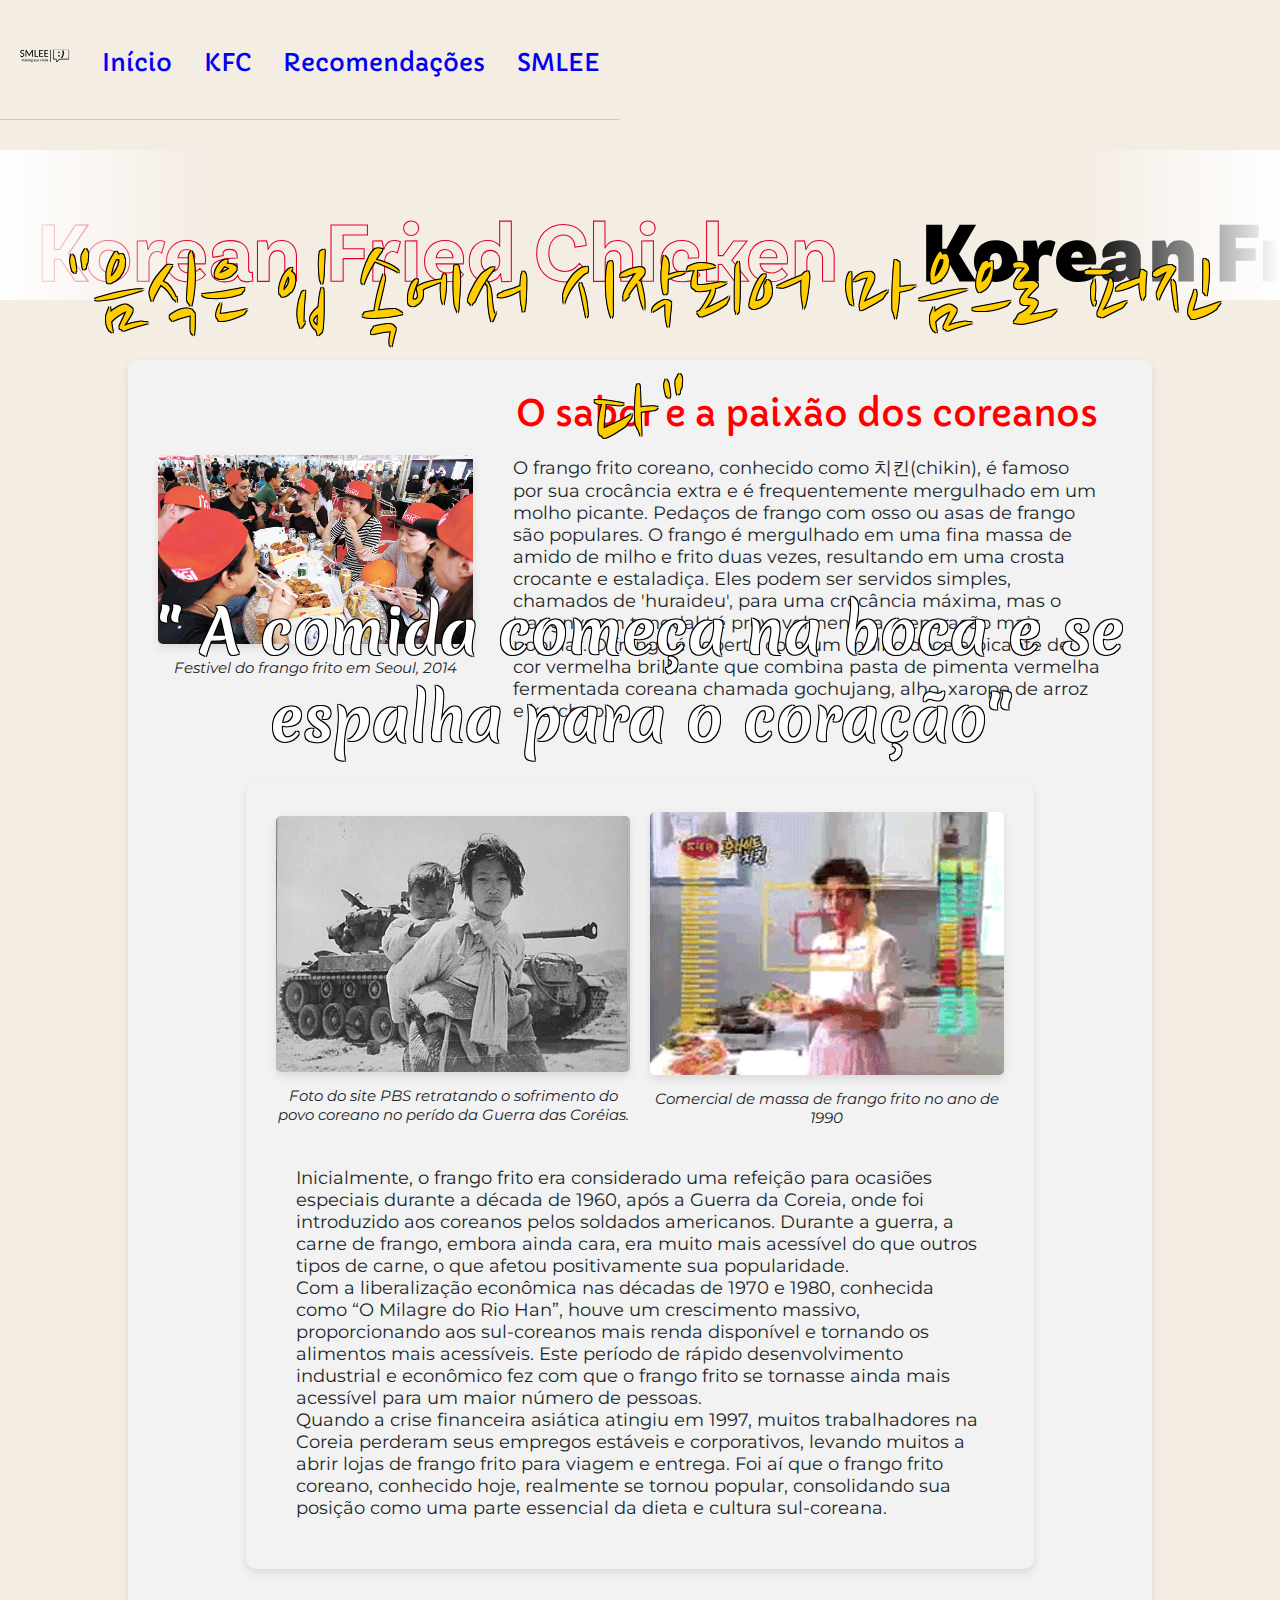
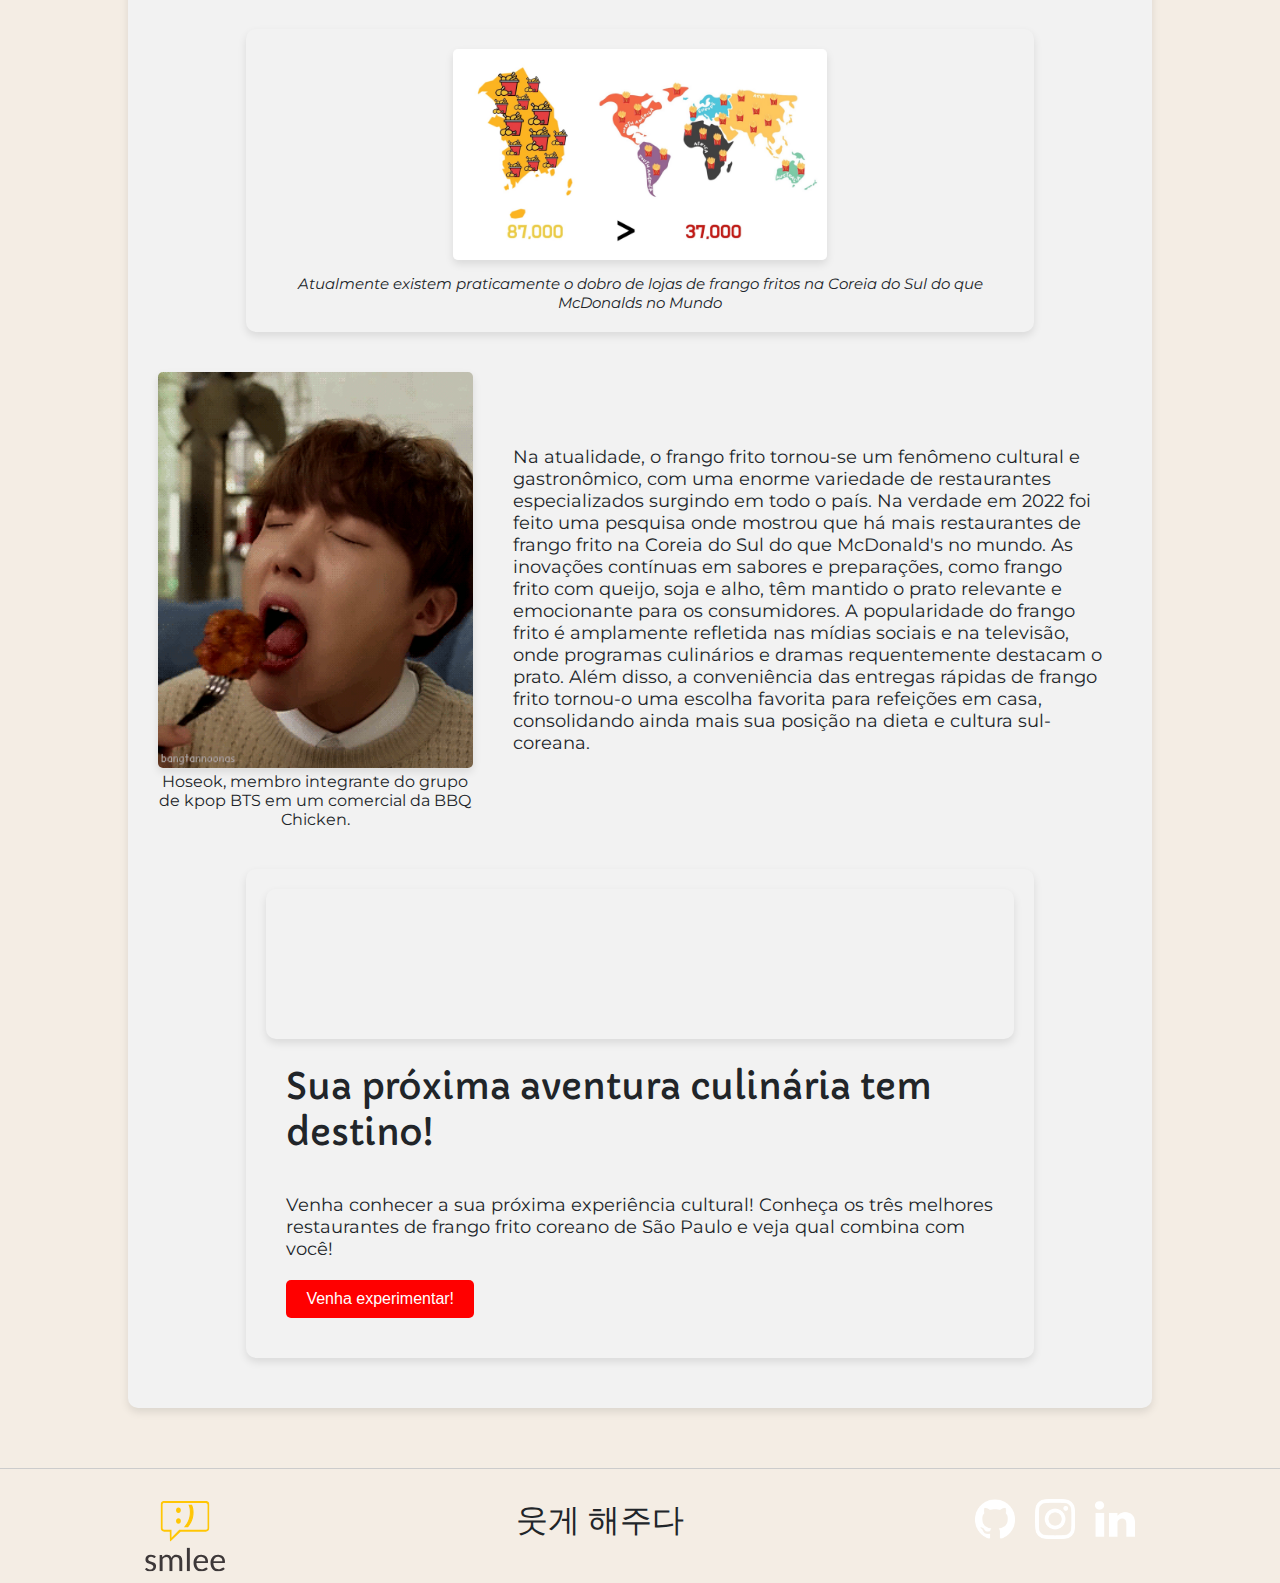
==== commit a008d9dd: "add documentacao e refatoramento do css" ====
--- a/smlee smile/web-data-viz/public/index.html
+++ b/smlee smile/web-data-viz/public/index.html
@@ -119,15 +119,14 @@
 
                     <div class="content__modern">
                         <div class="content__modernimg">
-                            <img src="./assets/FriedChicken/bts-kfc.gif" alt="">
-                            <p>Hoseok, membro integrante do grupo de kpop BTS em um comercial da BBQ Chicken.</p>
-                            <!-- mudar para Rap Monster  -->
+                            <img src="./assets/mcd.jpg" alt="">
+                            <p>Atualmente existem praticamente o dobro de lojas de frango fritos na Coreia do Sul do que McDonalds no Mundo </p>
                         </div>
 
                     </div>
                     <div class="content__kfcimg2">
-                        <img src="./assets/mcd.jpg" alt="">
-                        <p>Atualmente existem praticamente o dobro de lojas de frango fritos na Coreia do Sul do que McDonalds no Mundo </p>
+                        <img src="./assets/FriedChicken/bts-kfc.gif" alt="">
+                        <p>Hoseok, membro integrante do grupo de kpop BTS em um comercial da BBQ Chicken.</p>
                     </div>
                     <div class="content__modernstory">
 
@@ -181,7 +180,7 @@
                 <img src="assets/footer/instagram.png" alt="Instagram" width="40px">
             </a>
     
-            <a href="https://www.linkedin.com/in/gustavo-kohatsu-22b8a3267/">
+            <a href="https://www.linkedin.com/in/rafael-smlee/">
                 <img src="assets/footer/linkedin.png" width="40px">
             </a>
     
--- a/smlee smile/web-data-viz/public/css/header.css
+++ b/smlee smile/web-data-viz/public/css/header.css
@@ -20,20 +20,7 @@
     background-color: #f4ede4;
 }
 
-header {
-    width: 100%;
-    max-width: var(--max-width);
-    margin: auto;
-    text-align: center;
-    z-index: 1;
-    background-attachment: fixed;
-}
-
-header video {
-    width: 100%;
-    height: auto;
-    z-index: -1;
-}
+
 
 a {
     text-decoration: none;
@@ -159,9 +146,9 @@
 .past-img,
 .coml-img,
 .modern-img {
-    margin: 20px auto;
-    box-shadow: 0 4px 8px rgba(0, 0, 0, 0.1);
-    border-radius: 5px;
+    margin: 2vh auto;
+    box-shadow: 0 0.4vh 0.8vh rgba(0, 0, 0, 0.1);
+    border-radius: 0.5vh;
     overflow: hidden;
     text-align: center;
 }
@@ -175,32 +162,32 @@
 }
 
 .img-container {
-    width: 28%;
+    width: 28vw;
 }
 
 .img-container2 {
-    width: 25%;
+    width: 25vw;
 }
 
 .past-img {
-    width: 27%;
+    width: 27vw;
 }
 
 .coml-img {
-    width: 25%;
+    width: 25vw;
 }
 
 .modern-img {
-    width: 55%;
+    width: 55vw;
 }
 
 .img-container p,
 .img-container2 p,
 .past-img p,
 .modern-img p {
-    font-size: 15px;
+    font-size: 1.5vw;
     font-style: italic;
-    margin-top: 10px;
+    margin-top: 1vh;
 }
 
 @keyframes smothScale {
@@ -214,7 +201,7 @@
 
 @keyframes sliderReveal {
     0% {
-        transform: translateY(30px);
+        transform: translateY(3vh);
         opacity: 0;
     }
     100% {
@@ -225,7 +212,7 @@
 
 @keyframes sliderRevealCenter {
     0% {
-        transform: translate(-50%, -50%) translateY(30px);
+        transform: translate(-50%, -50%) translateY(3vh);
         opacity: 0;
     }
     100% {
@@ -236,13 +223,13 @@
 
 @keyframes border-animation {
     0% {
-        border-width: 1px;
+        border-width: 0.1vh;
     }
     50% {
-        border-width: 1.5px;
-    }
-    100% {
-        border-width: 2px;
-        border-radius: 5px;
-    }
-}
+        border-width: 0.15vh;
+    }
+    100% {
+        border-width: 0.2vh;
+        border-radius: 0.5vh;
+    }
+}
--- a/smlee smile/web-data-viz/public/css/main.css
+++ b/smlee smile/web-data-viz/public/css/main.css
@@ -1,50 +1,33 @@
-/* Reset CSS */
-* {
+html {
+    scroll-behavior: smooth;
+}
+
+body {
+    background-color: #F4EDE4;
+    font-family: 'Montserrat', sans-serif;
     margin: 0;
     padding: 0;
-    box-sizing: border-box;
-}
-
-/* Root Variables */
-:root {
-    --bg-color: #F4EDE4;
-    --font-color: black;
-    --highlight-color: red;
-    --text-font: 'Carlito', sans-serif;
-    --title-font: 'Capriola', sans-serif;
-    --subtitle-font: 'Nanum Brush Script', cursive;
-}
-
-body {
-    background-color: var(--bg-color);
-    color: var(--font-color);
-    font-family: var(--text-font);
-}
-
-a {
-    text-decoration: none;
-    color: var(--font-color);
+}
+
+a:visited {
+    color: black;
 }
 
 a:hover {
-    color: var(--highlight-color);
-}
-
-.space {
+    color: #000000;
+}
+
+.div__space {
     height: 30px;
 }
 
-.space-big {
+.div__spaceBig {
     height: 73px;
-    width: 100%;
 }
 
 .container {
     width: 100%;
-    height: 100%;
-    text-align: center;
-    margin: 0 auto;
-    padding: 20px;
+    text-align: center;
 }
 
 .slider {
@@ -66,10 +49,6 @@
     width: 200px;
     height: 100%;
     content: "";
-}
-
-.slider::before {
-    left: 0;
     background: linear-gradient(to left, rgba(255, 255, 255, 0), white);
 }
 
@@ -78,10 +57,14 @@
     background: linear-gradient(to right, rgba(255, 255, 255, 0), white);
 }
 
+
+.slider::before {
+    left: 0;
+}
+
 .slider-banner {
     display: inline-block;
-    animation: 40s slide infinite linear;
-    position: relative;
+    animation: slide 40s infinite linear;
 }
 
 .slider-banner img {
@@ -89,113 +72,136 @@
     margin: 0 30px;
 }
 
-/* Image Container */
-.img-container,
-.img-container2,
-.past-img,
-.coml-img,
-.modern-img,
-.invitation__video {
+
+.content__kfc,
+.content__past,
+.content__modern,
+.invitation {
     position: relative;
-    margin: 20px auto;
+    display: flex;
+    justify-content: center;
+    align-items: center;
+    flex-wrap: wrap;
+    margin: 30px auto;
+    padding: 20px;
+    background-color: #f2f2f2;
+    box-shadow: 0 4px 8px rgba(0, 0, 0, 0.1);
+    border-radius: 10px;
+    width: 80%;
+    max-width: 1200px;
+}
+
+ .content__modernimg {
+    flex: 1 1 100px; 
+}
+
+.content__modernimg img{
+    width: 50%; 
+    height: auto;
     box-shadow: 0 4px 8px rgba(0, 0, 0, 0.1);
     border-radius: 5px;
-    overflow: hidden;
-}
-
-.img-container img,
-.img-container2 img,
-.past-img img,
-.modern-img img,
-.invitation__video video {
+}
+
+.content__kfcimg2,
+.content__pastimg,
+.content__comlimg,
+.content__kfcimg{
+    flex: 1 1 300px; /* Ajuste para outras imagens */
+    margin: 10px;
+}
+
+.content__kfcimg2 img,
+.content__pastimg img,
+.content__comlimg img,
+.content__kfcimg img 
+ {
     width: 100%;
     height: auto;
-    display: block;
-}
-
-.img-container p,
-.img-container2 p,
-.past-img p,
-.modern-img p {
+    box-shadow: 0 4px 8px rgba(0, 0, 0, 0.1);
+    border-radius: 5px;
+}
+
+.content__kfcimg p,
+.content__pastimg p,
+.content__comlimg p,
+.content__modernimg p {
     font-size: 15px;
     font-style: italic;
     margin-top: 10px;
     text-align: center;
 }
 
-.img-container {
-    width: 28%;
-}
-
-.img-container2 {
-    width: 25%;
-}
-
-.past-img {
-    width: 27%;
-}
-
-.coml-img {
-    width: 25%;
-}
-
-.modern-img {
-    width: 55%;
-}
-
-/* Content Sections */
-.kfc-story,
-.modern-story,
+.content__kfcstory,
+.content__pastStory,
+.content__modernstory {
+    flex: 2 1 600px;
+    margin: 10px;
+}
+
+.content__kfcstory h1 {
+    color: red;
+    font-family: 'Capriola', sans-serif;
+    font-size: 36px;
+    margin-top: 0;
+    text-align: center;
+}
+
+.content__kfcstory p,
+.content__pastStory p,
+.content__modernstory p {
+    font-family: 'Montserrat', sans-serif;
+    font-size: 18px;
+    margin: 20px;
+    text-align: left;
+}
+
+.invitation__video {
+    flex: 1 1 300px;
+}
+
+.invitation__video video {
+    width: 100%;
+    height: auto;
+    box-shadow: 0 4px 8px rgba(0, 0, 0, 0.1);
+    border-radius: 10px;
+}
+
 .invitation__story {
-    background-color: #f2f2f2;
-    margin: 20px auto;
+    flex: 2 1 600px;
+    text-align: left;
     padding: 20px;
-    box-shadow: 0 4px 8px rgba(0, 0, 0, 0.1);
-    border-radius: 10px;
-    width: 60%;
-}
-
-.kfc-story h1,
-.modern-story h1,
+}
+
 .invitation__story h1 {
-    color: var(--highlight-color);
-    font-family: var(--title-font);
-    font-size: 2.5rem;
-    margin-bottom: 20px;
-    text-align: center;
-}
-
-.kfc-story p,
-.modern-story p,
+    font-family: 'Capriola', sans-serif;
+    font-size: 36px;
+    margin-top: 0;
+}
+
 .invitation__story p {
-    font-family: var(--text-font);
-    font-size: 1rem;
-    text-align: justify;
+    font-family: 'Montserrat', sans-serif;
+    font-size: 18px;
     margin: 20px 0;
 }
 
-/* Invitation Button */
 .invitation__story button {
-    background-color: var(--highlight-color);
+    background-color: #FF0000;
     color: #FFFFFF;
     padding: 10px 20px;
-    margin-top: 20px;
     border: none;
     border-radius: 5px;
     cursor: pointer;
-    transition: transform 0.3s;
+    font-size: 16px;
 }
 
 .invitation__story button:hover {
-    transform: scale(1.1);
-}
-
-/* Slider Animation */
+    background-color: #D00000;
+}
+
 @keyframes slide {
     from {
         transform: translateX(0);
     }
-
     to {
         transform: translateX(-100%);
     }
@@ -210,6 +216,7 @@
     display: flex;
     justify-content: space-around;
     border-top: 1px solid #ccc;
+    z-index: 5;
 }
 
 #contact {
@@ -232,4 +239,4 @@
 .smleee {
     width: 80px;
     height: 80px;
-}+}
